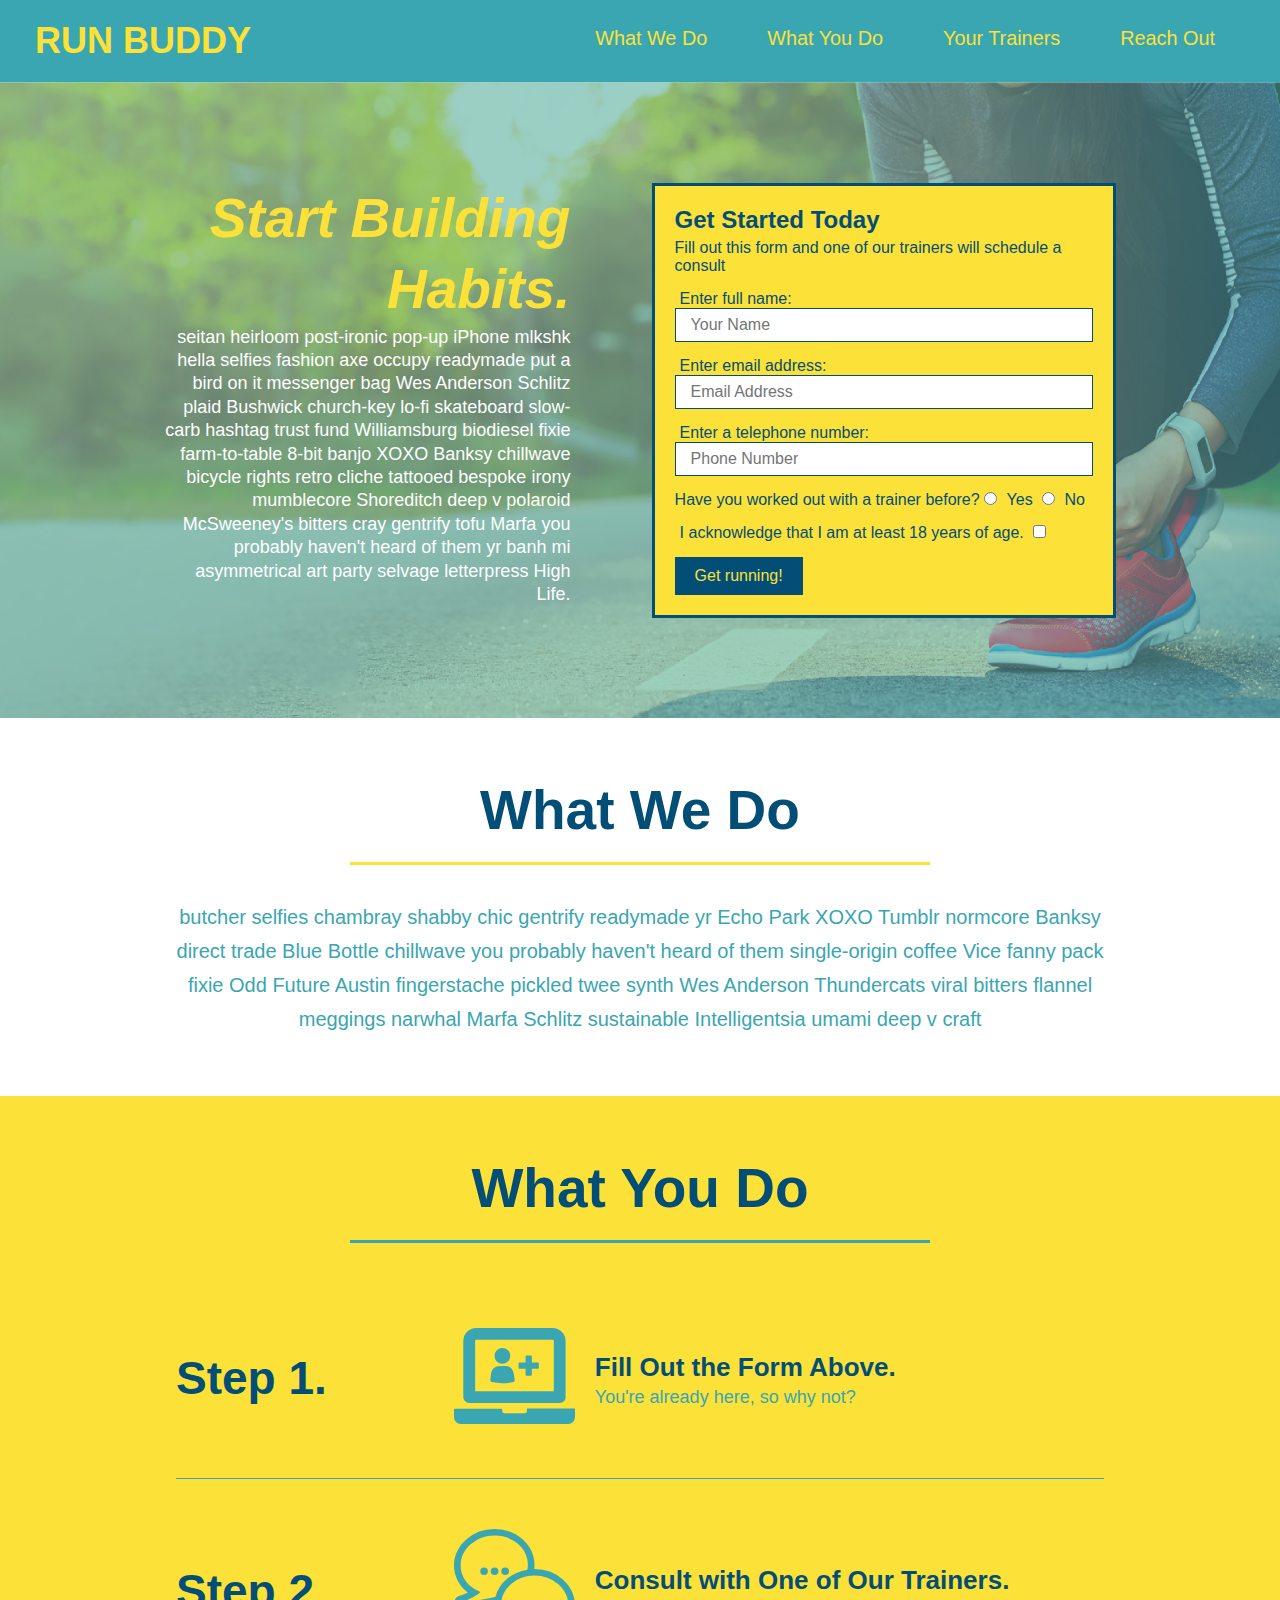
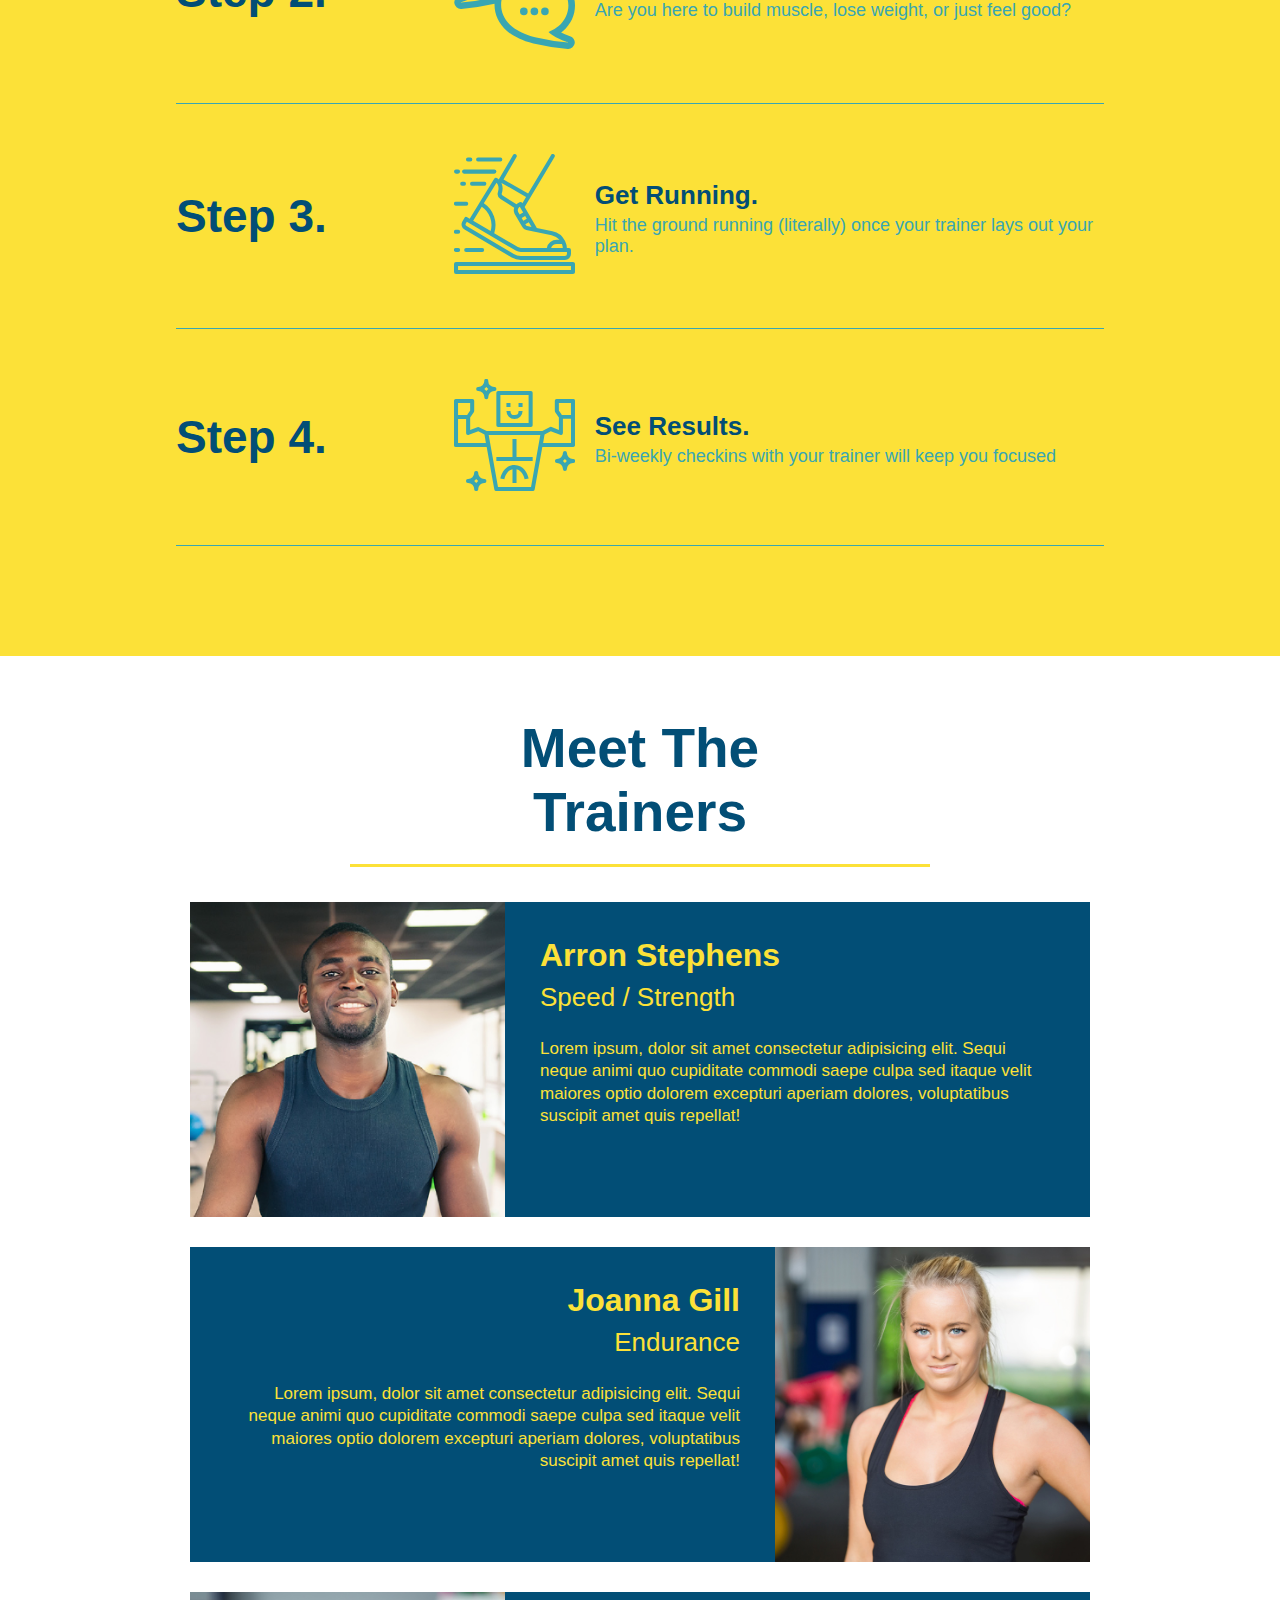
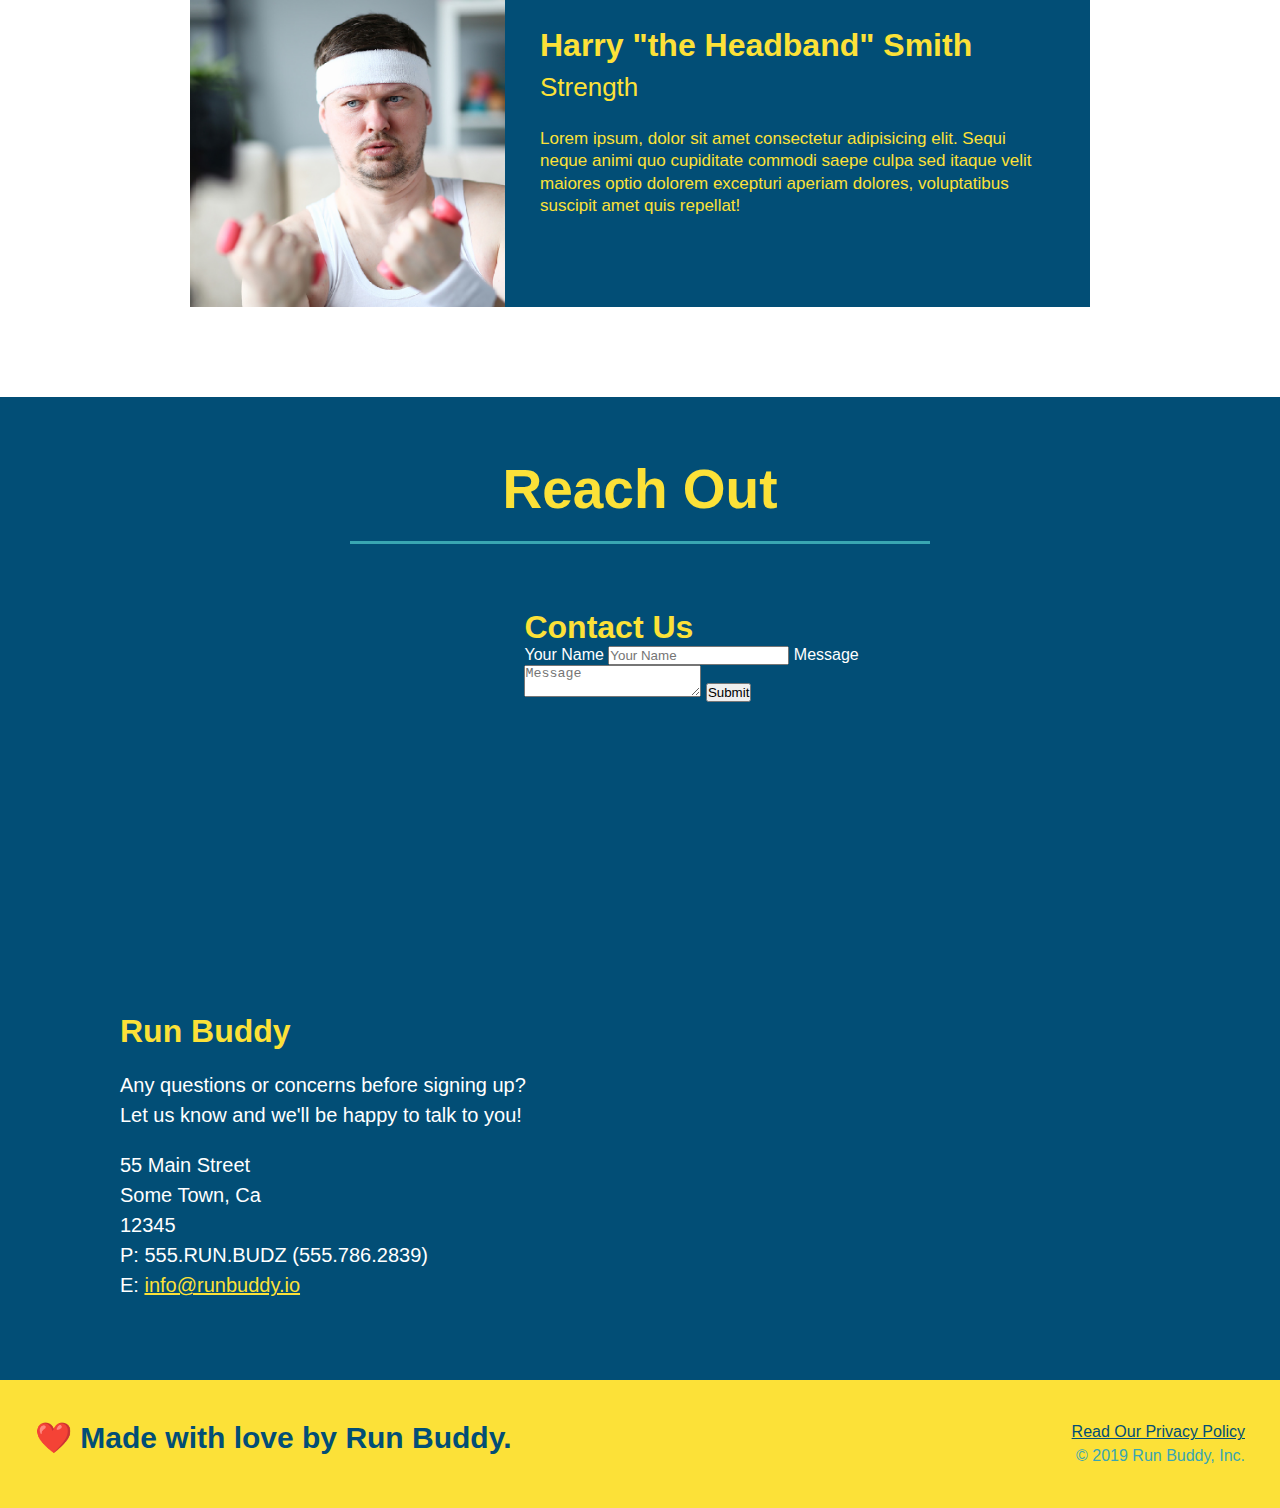
==== index.html @ 255e26aa "add flexbox to the steps" ====
<!DOCTYPE html>
<html lang="en">

<head>
  <meta charset="UTF-8" />
  <title>Run Buddy</title>
  <link rel="stylesheet" href="./assets/css/style.css" />
</head>

<body>
  <!-- navigation -->
  <header>
    <h1>
      <a href="/">
        RUN BUDDY
      </a>
    </h1>
    <nav>
      <!-- Unordered list element -->
      <ul>
        <!-- List item element-->
        <li>
          <!-- Anchor element -->
          <a href="#what-we-do">What We Do</a>
        </li>
        <li>
          <a href="#what-you-do">What You Do</a>
        </li>
        <li>
          <a href="#your-trainers">Your Trainers</a>
        </li>
        <li>
          <a href="#reach-out">Reach Out</a>
        </li>
      </ul>
    </nav>
  </header>

  <!-- hero/jumbotron -->
  <section class="hero">
    <div class="hero-cta">
      <h2>Start Building Habits.</h2>
      <p>
        seitan heirloom post-ironic pop-up iPhone mlkshk hella selfies fashion axe occupy readymade put a bird on it messenger bag Wes Anderson Schlitz plaid Bushwick church-key lo-fi skateboard slow-carb hashtag trust fund Williamsburg biodiesel fixie farm-to-table 8-bit banjo XOXO Banksy chillwave bicycle rights retro cliche tattooed bespoke irony mumblecore Shoreditch deep v polaroid McSweeney's bitters cray gentrify tofu Marfa you probably haven't heard of them yr banh mi asymmetrical art party selvage letterpress High Life.
      </p>
    </div>
    <div class="hero-form">
      <h3>Get Started Today</h3>
      <p>Fill out this form and one of our trainers will schedule a consult</p>
      <form>
        <label for="name">Enter full name:</label>
        <input type="text" placeholder="Your Name" name="name" id="name" class="form-input" />
        <label for="email">Enter email address:</label>
        <input type="text" placeholder="Email Address" name="email" id="email" class="form-input" />
        <label for="phone">Enter a telephone number:</label>
        <input type="text" placeholder="Phone Number" name="phone" id="phone" class="form-input" />
        <p>
          Have you worked out with a trainer before?
          <input type="radio" name="trainer-confirm" id="trainer-yes" />
          <label for="trainer-yes">Yes</label>
          <input type="radio" name="trainer-confirm" id="trainer-no" />
          <label for="trainer-no">No</label>
        </p>
        <p>
          <label for="checkbox">
            I acknowledge that I am at least 18 years of age.
          </label>
          <input type="checkbox" name="checkpoint1" id="checkbox" />
        </p>
        <button type="submit">
          Get running!
        </button>
      </form>
    </div>
  </section>

  <!-- "what we do" section -->
  <section id="what-we-do" class="intro">
    <div class="flex-row">
      <h2 class="section-title primary-border">What We Do</h2>
    </div>
    <div class="flex-row">
      <p>
        butcher selfies chambray shabby chic gentrify readymade yr Echo Park XOXO Tumblr normcore Banksy direct trade Blue
        Bottle chillwave you probably haven't heard of them single-origin coffee Vice fanny pack fixie Odd Future Austin
        fingerstache pickled twee synth Wes Anderson Thundercats viral bitters flannel meggings narwhal Marfa Schlitz
        sustainable Intelligentsia umami deep v craft
      </p>
    </div>
  </section>

  <!-- "what you do" section -->
  <section id="what-you-do" class="steps">
    <div class="flex-row">
      <h2 class="section-title secondary-border">What You Do</h2>
    </div>

    <div class="step">
      <h3>Step 1.</h3>
      <div class="step-info">
        <div class="step-img">
          <img src="./assets/images/step-1.svg" alt="" />
        </div>
        <div class="step-text">
          <h4>Fill Out the Form Above.</h4>
          <p>You're already here, so why not?</p>
        </div>
      </div>
    </div>

    <div class="step">
      <h3>Step 2.</h3>
      <div class="step-info">
        <div class="step-img">
          <img src="./assets/images/step-2.svg" alt="" />
        </div>
        <div class="step-text">
          <h4>Consult with One of Our Trainers.</h4>
          <p>Are you here to build muscle, lose weight, or just feel good?</p>
        </div>
      </div>
    </div>

    <div class="step">
      <h3>Step 3.</h3>
      <div class="step-info">
        <div class="step-img">
          <img src="./assets/images/step-3.svg" alt="" />
        </div>
        <div class="step-text">
          <h4>Get Running.</h4>
          <p>Hit the ground running (literally) once your trainer lays out your plan.</p>
        </div>
      </div>
    </div>

    <div class="step">
      <h3>Step 4.</h3>
      <div class="step-info">
        <div class="step-img">
          <img src="./assets/images/step-4.svg" alt="" />  
        </div>
        <div class="step-text">
          <h4>See Results.</h4>
          <p>Bi-weekly checkins with your trainer will keep you focused</p>          
        </div>
      </div>
    </div>
  </section>

  <!-- "meet the trainers" section -->
  <section id="your-trainers" class="trainers">
    <div class="flex-row">
      <h2 class="section-title primary-border">Meet The Trainers</h2>
    </div>
    <article class="trainer">
      <img src="./assets/images/trainer-1.jpg" alt="Arron Stephens in his workout clothes, ready to pump iron" />
      <div class="trainer-bio text-left">
        <h3>Arron Stephens</h3>
        <h4>Speed / Strength</h4>
        <p>
          Lorem ipsum, dolor sit amet consectetur adipisicing elit. Sequi neque animi quo cupiditate commodi saepe culpa
          sed
          itaque velit maiores optio dolorem excepturi aperiam dolores, voluptatibus suscipit amet quis repellat!
        </p>
      </div>
    </article>

    <!-- second trainer bio -->
    <article class="trainer">
      <div class="trainer-bio text-right">
        <h3>Joanna Gill</h3>
        <h4>Endurance</h4>
        <p>
          Lorem ipsum, dolor sit amet consectetur adipisicing elit. Sequi neque animi quo cupiditate commodi saepe culpa
          sed
          itaque velit maiores optio dolorem excepturi aperiam dolores, voluptatibus suscipit amet quis repellat!
        </p>
      </div>
      <img src="./assets/images/trainer-2.jpg" alt="Joanna Gill cooling off after a workout" />
    </article>

    <!-- third trainer bio -->
    <article class="trainer">
      <img src="./assets/images/trainer-3.jpg"
        alt="Harry Smith wearing a headband and lifting comically small pink weights" />
      <div class="trainer-bio text-left">
        <h3>Harry "the Headband" Smith</h3>
        <h4>Strength</h4>
        <p>
          Lorem ipsum, dolor sit amet consectetur adipisicing elit. Sequi neque animi quo cupiditate commodi saepe culpa
          sed
          itaque velit maiores optio dolorem excepturi aperiam dolores, voluptatibus suscipit amet quis repellat!
        </p>
      </div>
    </article>
  </section>

  <!-- "reach out" section -->
  <section id="reach-out" class="contact">
    <div class="flex-row">
      <h2 class="section-title secondary-border">Reach Out</h2>
    </div>
    <div class="contact-info">
      <iframe 
        src="https://www.google.com/maps/embed?pb=!1m18!1m12!1m3!1d3147.1079747227936!2d-120.42364418397035!3d37.92790791110593!2m3!1f0!2f0!3f0!3m2!1i1024!2i768!4f13.1!3m3!1m2!1s0x8090c49129b6ac57%3A0xb56c7eb95a2cd8bd!2sMain%20St%2C%20California%2095327!5e0!3m2!1sen!2sus!4v1616426329495!5m2!1sen!2sus"
        style="border:0;" 
        allowfullscreen=""
        loading="lazy">
      </iframe>
      <div class="contact-form">
        <h3>Contact Us</h3>
        <form>
           <label for="contact-name">Your Name</label>
           <input type="text" id="contact-name" placeholder="Your Name" />
      
           <label for="contact-message">Message</label>
           <textarea id="contact-message" placeholder="Message"></textarea>
      
           <button type="submit">Submit</button>
          </form>
      </div>
      <div>
        <h3>Run Buddy</h3>
        <p>
          Any questions or concerns before signing up?
          <br />
          Let us know and we'll be happy to talk to you!
        </p>
        <address>
          55 Main Street <br />
          Some Town, Ca <br />
          12345<br />
          P: 555.RUN.BUDZ (555.786.2839)<br />
          E: <a href="mailto:info@runbuddy.io">info@runbuddy.io</a>
        </address>
      </div>
    </div>
  </section>

  <!-- footer -->
  <footer>
    <h2>❤️ Made with love by Run Buddy.</h2>
    <div>
      <a href="./privacy-policy.html">Read Our Privacy Policy</a><br />
      &copy; 2019 Run Buddy, Inc.
    </div>
  </footer>
</body>

</html>
---- assets/css/style.css ----
* {
  margin: 0;
  padding: 0;
  box-sizing: border-box;
}

body {
  /* more on this crazy alphanumerical value in a minute! */
  color: #39a6b2;
  font-family: Helvetica, Arial, sans-serif;
}

/* apply styles to <header> */
header {
  display: flex;
  justify-content: space-between;
  flex-wrap: wrap;
  padding: 20px 35px;
  background-color: #39a6b2;
}

header h1 {
  font-weight: bold;
  font-size: 36px;
  color: #fce138;
  margin: 0;
}
header a {
  text-decoration: none;
  color: #fce138;
}

header nav {
  margin: 7px 0;
}

header nav ul {
  display: flex;
  flex-wrap: wrap;
  justify-content: space-between;
  align-items: center;
  list-style: none;
}

header nav ul li a {
  margin: 0 30px;
  font-weight: lighter;
  font-size: 1.55vw;
}

footer {
  display: flex;
  justify-content: space-between;
  flex-wrap: wrap;
  background: #fce138;
  width: 100%;
  padding: 40px 35px;
}

footer h2 {
  color: #024e76;
  font-size: 30px;
  margin: 0;
}

footer div {
  line-height: 1.5;
  text-align: right;
}

footer a {
  color: #024e76;
}

section {
  padding: 60px;
}

/* Hero Style Start */
.hero {
  display: flex;
  justify-content: center;
  flex-wrap: wrap;
  background-image: url('../images/hero-bg.jpg');
  background-size: cover;
  background-position: center;
}
/* Hero Style End */

.hero-cta {
  width: 35%;
  text-align: right;
  margin: 3.5%;
  color: #fff;
  font-size: 18px;
  line-height: 1.3;
}

.hero-cta h2 {
  font-style: italic;
  font-size: 55px;
  color: #fce138;
}
.hero-form {
  width: 40%;
  margin: 3.5%;
  border: 3px solid #024e76;
  background-color: #fce138;
  padding: 20px;
  color: #024e76;
}

.hero-form h3 {
  font-size: 24px;
  margin: 0;
}
.hero-form p {
  margin: 5px 0 15px 0;
}

.form-input {
  border: 1px solid #024e76;
  display: block;
  padding: 7px 15px;
  font-size: 16px;
  color: #024e76;
  width: 100%;
  margin-bottom: 15px;
}

.hero-form label {
  margin: 0 5px;
}

.hero-form button {
  color: #fce138;
  background-color: #024e76;
  border: none;
  padding: 10px 20px;
  font-size: 16px;
}

.intro p {
  text-align: center;
  line-height: 1.7;
  color: #39a6b2;
  width: 80%;
  font-size: 20px;
  margin: 0 auto;
}

.steps {
  background: #fce138;
}

.steps h3 {
  color: #024e76;
  font-size: 46px;
}

.step-text p {
  color: #39a6b2;
  font-size: 18px;
}

.step-text h4 {
  font-size: 26px;
  line-height: 1.5;
  color: #024e76;
}

.step-img {
  flex: 1 12%;
  margin-right: 20px;
}

.step-img img {
  max-width: 100%;
}

.step-text {
  flex: 12;
}

.step {
  margin: 50px auto;
  padding-bottom: 50px;
  width: 80%;
  border-bottom: 1px solid #39a6b2;
  display: flex;
  flex-wrap: wrap;
  align-items: center;
  justify-content: space-between;
}

.step h3 {
  flex: 1 30%;
}
.step-info {
  flex: 2 70%;
  display: flex;
  flex-wrap: wrap;
  align-items: center;
}

.section-title {
  font-size: 55px;
  color: #024e76;
  margin: 0 auto 35px auto;
  padding: 0 100px 20px 100px;
  display: inline-block;
  border-bottom: 3px solid;
  text-align: center;
  width: 50%;
}

.primary-border {
  border-color: #fce138;
}

.secondary-border {
  border-color: #39a6b2;
}

.trainers {
  
}

.trainer {
  width: 900px;
  margin: 0 auto 30px auto;
  background: #024e76;
  color: #fce138;
  overflow: auto;
}

.trainer img {
  width: 35%;
  float: left;
}

.trainer-bio {
  padding: 35px;
  float: left;
  width: 65%;
}

.trainer-bio h3 {
  font-size: 32px;
  margin-bottom: 8px;
}

.trainer-bio h4 {
  font-weight: lighter;
  font-size: 26px;
  margin-bottom: 25px;
}

.trainer-bio p {
  font-size: 17px;
  line-height: 1.3;
}

.text-left {
  text-align: left;
}

.text-right {
  text-align: right;
}

/* REACH OUT STYLES START */
.contact {
  background: #024e76;
}

.contact h2 {
  color: #fce138;
}

.contact-info iframe {
  width: 400px;
  height: 400px;
}

.contact-info div {
  width: 410px;
  display: inline-block;
  vertical-align: top;
  text-align: left;
  margin: 30px 0 0 60px;
  color: white;
}

.contact-info h3 {
  color: #fce138;
  font-size: 32px;
}

.contact-info p,
.contact-info address {
  margin: 20px 0;
  line-height: 1.5;
  font-size: 20px;
  font-style: normal;
}

.contact-info a {
  color: #fce138;
}

/* REACH OUT STYLES END */

.flex-row {
  display: flex;
}
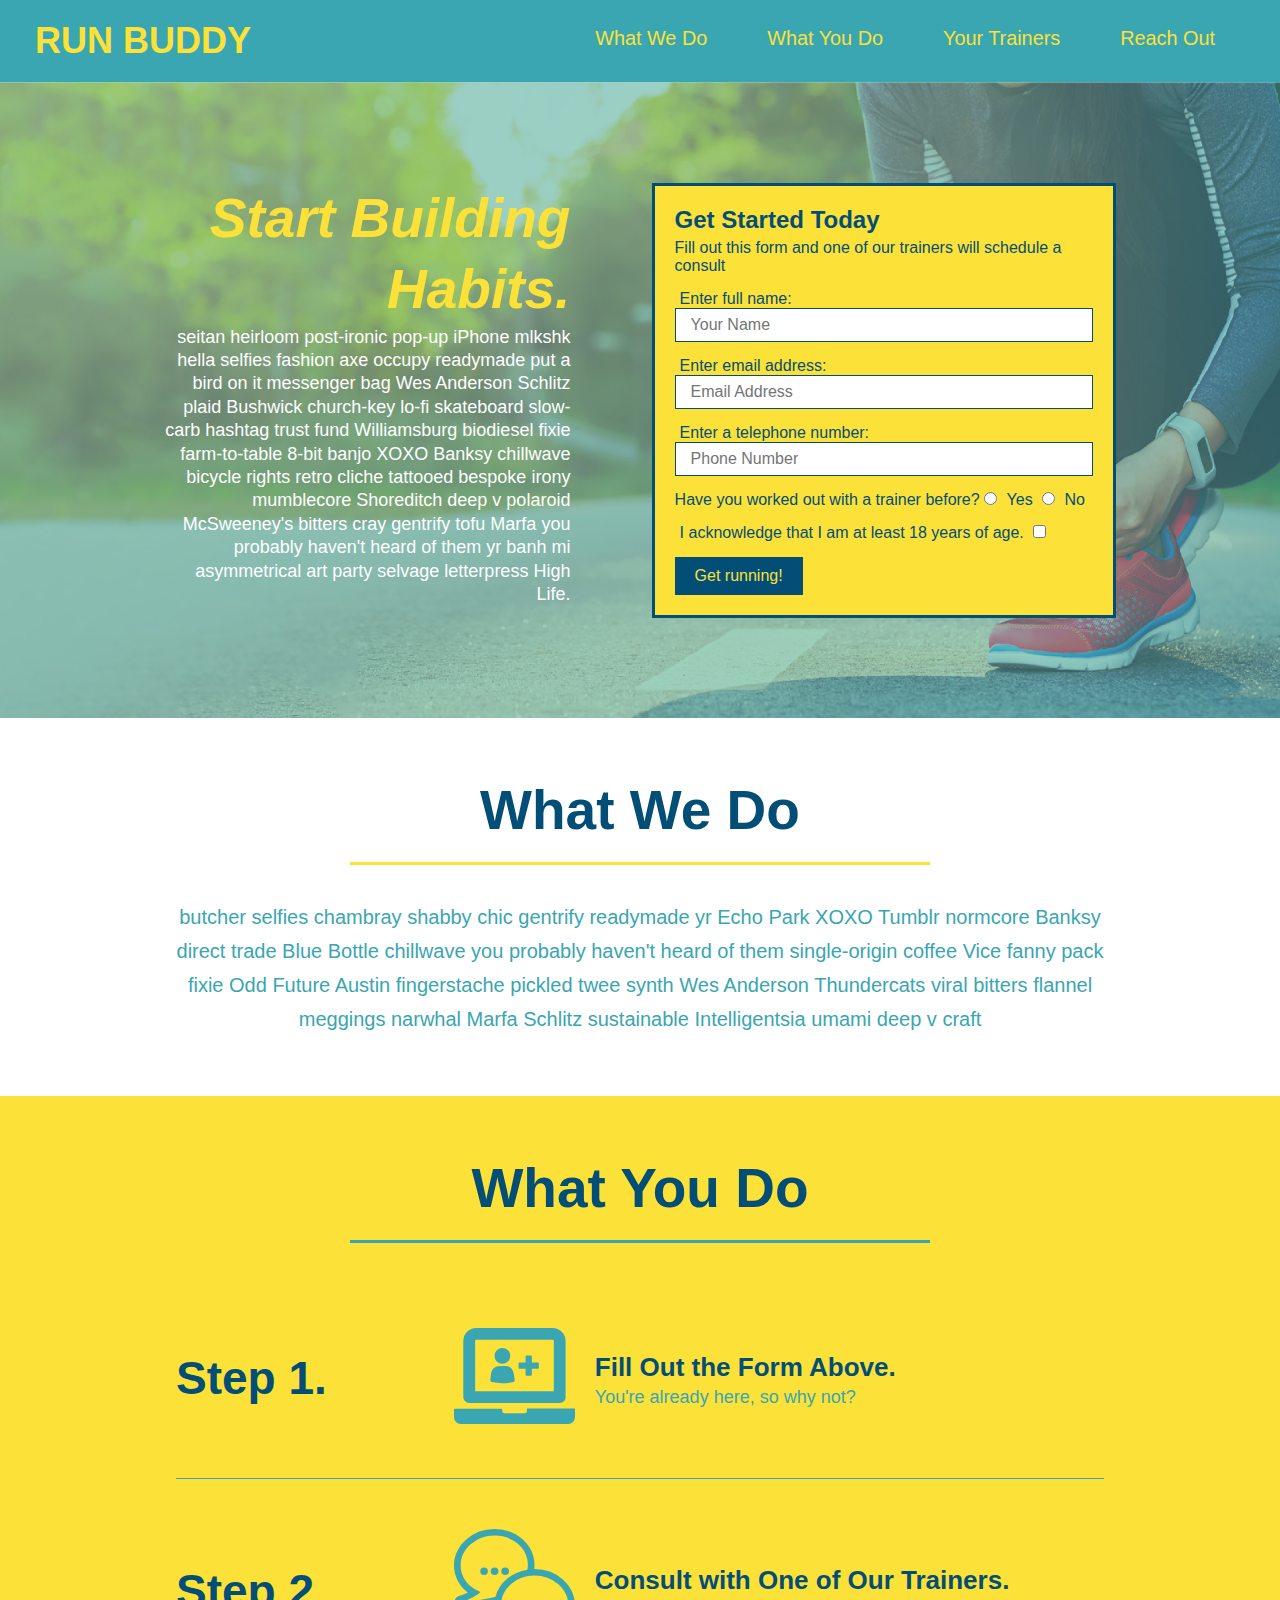
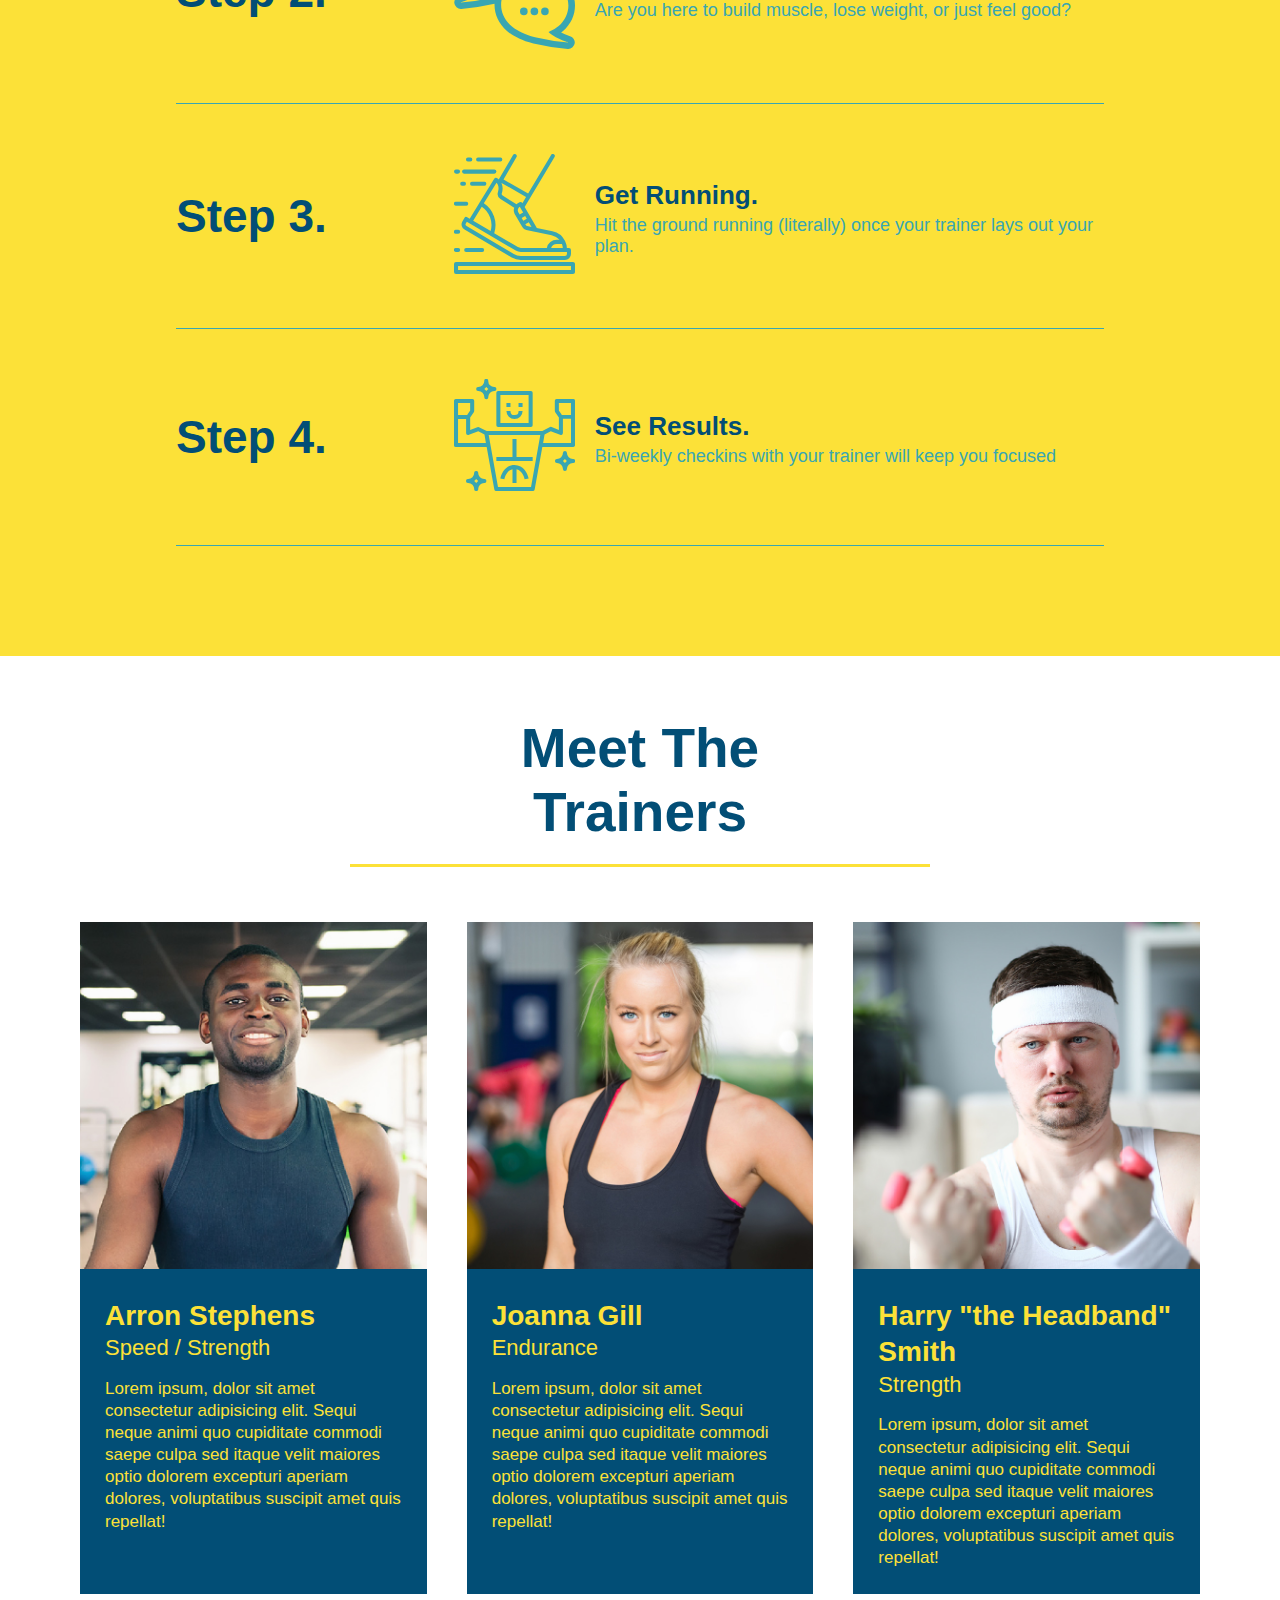
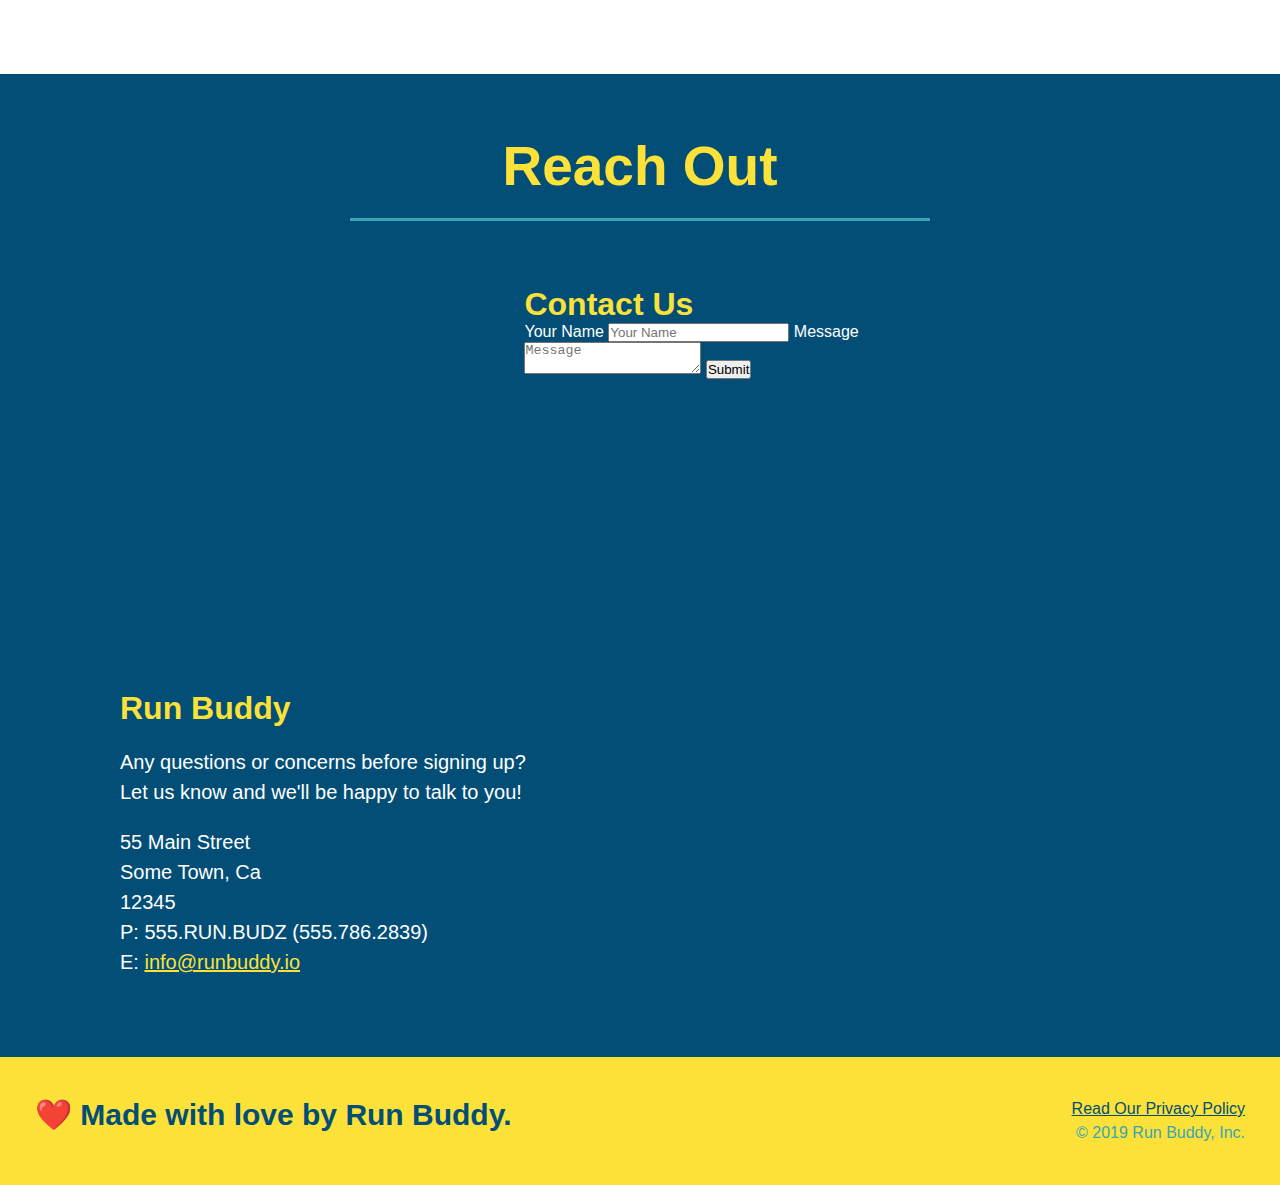
==== commit 2130ad6e: "add flexbox to the trainers" ====
--- a/index.html
+++ b/index.html
@@ -149,51 +149,53 @@
   </section>
 
   <!-- "meet the trainers" section -->
-  <section id="your-trainers" class="trainers">
+  <section id="your-trainers">
     <div class="flex-row">
       <h2 class="section-title primary-border">Meet The Trainers</h2>
     </div>
-    <article class="trainer">
-      <img src="./assets/images/trainer-1.jpg" alt="Arron Stephens in his workout clothes, ready to pump iron" />
-      <div class="trainer-bio text-left">
-        <h3>Arron Stephens</h3>
-        <h4>Speed / Strength</h4>
-        <p>
-          Lorem ipsum, dolor sit amet consectetur adipisicing elit. Sequi neque animi quo cupiditate commodi saepe culpa
-          sed
-          itaque velit maiores optio dolorem excepturi aperiam dolores, voluptatibus suscipit amet quis repellat!
-        </p>
-      </div>
-    </article>
-
-    <!-- second trainer bio -->
-    <article class="trainer">
-      <div class="trainer-bio text-right">
-        <h3>Joanna Gill</h3>
-        <h4>Endurance</h4>
-        <p>
-          Lorem ipsum, dolor sit amet consectetur adipisicing elit. Sequi neque animi quo cupiditate commodi saepe culpa
-          sed
-          itaque velit maiores optio dolorem excepturi aperiam dolores, voluptatibus suscipit amet quis repellat!
-        </p>
-      </div>
-      <img src="./assets/images/trainer-2.jpg" alt="Joanna Gill cooling off after a workout" />
-    </article>
-
-    <!-- third trainer bio -->
-    <article class="trainer">
-      <img src="./assets/images/trainer-3.jpg"
-        alt="Harry Smith wearing a headband and lifting comically small pink weights" />
-      <div class="trainer-bio text-left">
-        <h3>Harry "the Headband" Smith</h3>
-        <h4>Strength</h4>
-        <p>
-          Lorem ipsum, dolor sit amet consectetur adipisicing elit. Sequi neque animi quo cupiditate commodi saepe culpa
-          sed
-          itaque velit maiores optio dolorem excepturi aperiam dolores, voluptatibus suscipit amet quis repellat!
-        </p>
-      </div>
-    </article>
+    <div class="trainers">
+      <article class="trainer">
+        <img src="./assets/images/trainer-1.jpg" alt="Arron Stephens in his workout clothes, ready to pump iron" />
+        <div class="trainer-bio">
+          <h3 class="trainer-name">Arron Stephens</h3>
+          <h4 class="trainer-role">Speed / Strength</h4>
+          <p>
+            Lorem ipsum, dolor sit amet consectetur adipisicing elit. Sequi neque animi quo cupiditate commodi saepe culpa
+            sed
+            itaque velit maiores optio dolorem excepturi aperiam dolores, voluptatibus suscipit amet quis repellat!
+          </p>
+        </div>
+      </article>
+  
+      <!-- second trainer bio -->
+      <article class="trainer">
+        <img src="./assets/images/trainer-2.jpg" alt="Joanna Gill cooling off after a workout" />
+        <div class="trainer-bio">
+          <h3 class="trainer-name">Joanna Gill</h3>
+          <h4 class="trainer-role">Endurance</h4>
+          <p>
+            Lorem ipsum, dolor sit amet consectetur adipisicing elit. Sequi neque animi quo cupiditate commodi saepe culpa
+            sed
+            itaque velit maiores optio dolorem excepturi aperiam dolores, voluptatibus suscipit amet quis repellat!
+          </p>
+        </div>
+      </article>
+  
+      <!-- third trainer bio -->
+      <article class="trainer">
+        <img src="./assets/images/trainer-3.jpg"
+          alt="Harry Smith wearing a headband and lifting comically small pink weights" />
+        <div class="trainer-bio">
+          <h3 class="trainer-name">Harry "the Headband" Smith</h3>
+          <h4 class="trainer-role">Strength</h4>
+          <p>
+            Lorem ipsum, dolor sit amet consectetur adipisicing elit. Sequi neque animi quo cupiditate commodi saepe culpa
+            sed
+            itaque velit maiores optio dolorem excepturi aperiam dolores, voluptatibus suscipit amet quis repellat!
+          </p>
+        </div>
+      </article>
+    </div>
   </section>
 
   <!-- "reach out" section -->
--- a/assets/css/style.css
+++ b/assets/css/style.css
@@ -223,50 +223,42 @@
 }
 
 .trainers {
-  
+  width: 100%;
+  margin: 0 auto;
+  display: flex;
+  flex-grow: wrap;
+  justify-content: space-around;
 }
 
 .trainer {
-  width: 900px;
-  margin: 0 auto 30px auto;
+  margin: 20px;
   background: #024e76;
   color: #fce138;
-  overflow: auto;
+  flex: 1;
 }
 
 .trainer img {
-  width: 35%;
-  float: left;
+  width: 100%;
 }
 
 .trainer-bio {
-  padding: 35px;
-  float: left;
-  width: 65%;
+  padding: 25px;
+  width: 100%;
+  line-height: 1.3;
 }
 
 .trainer-bio h3 {
-  font-size: 32px;
-  margin-bottom: 8px;
+  font-size: 28px;
 }
 
 .trainer-bio h4 {
   font-weight: lighter;
-  font-size: 26px;
-  margin-bottom: 25px;
+  font-size: 22px;
+  margin-bottom: 15px;
 }
 
 .trainer-bio p {
   font-size: 17px;
-  line-height: 1.3;
-}
-
-.text-left {
-  text-align: left;
-}
-
-.text-right {
-  text-align: right;
 }
 
 /* REACH OUT STYLES START */
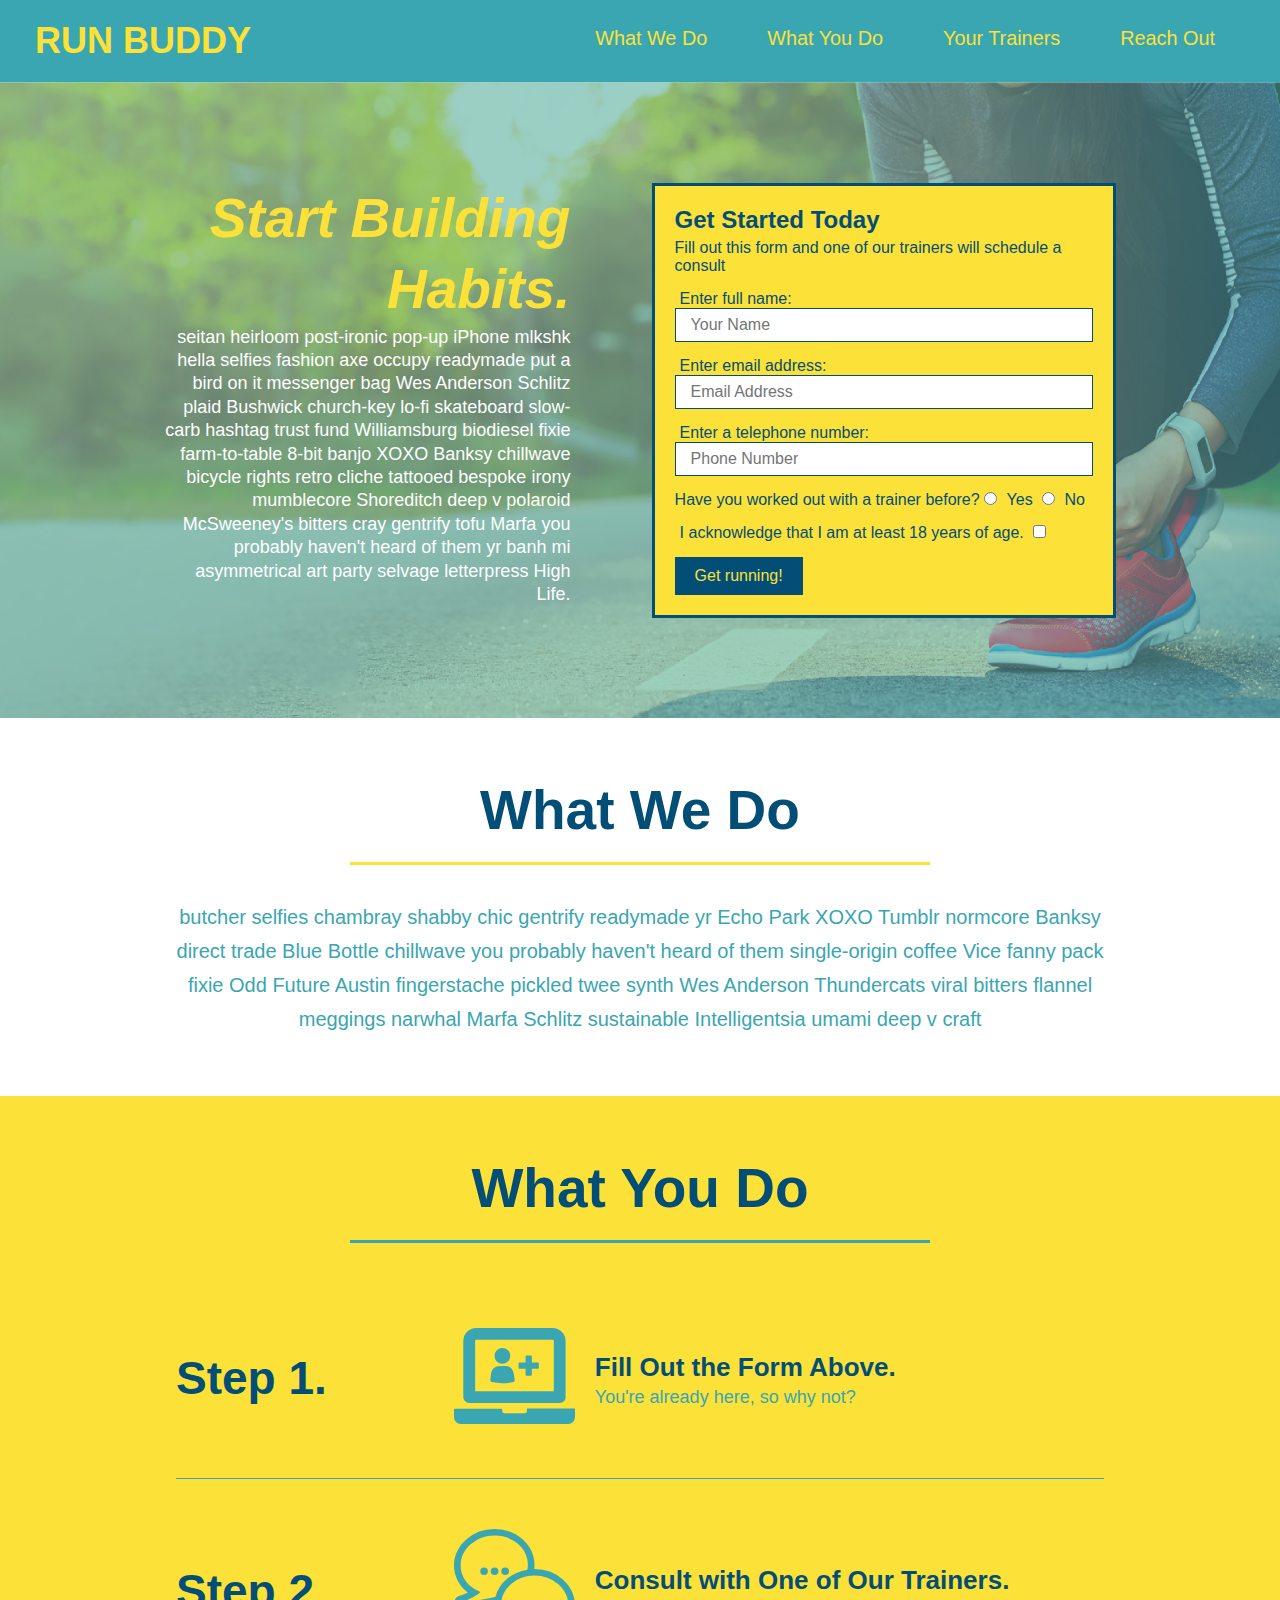
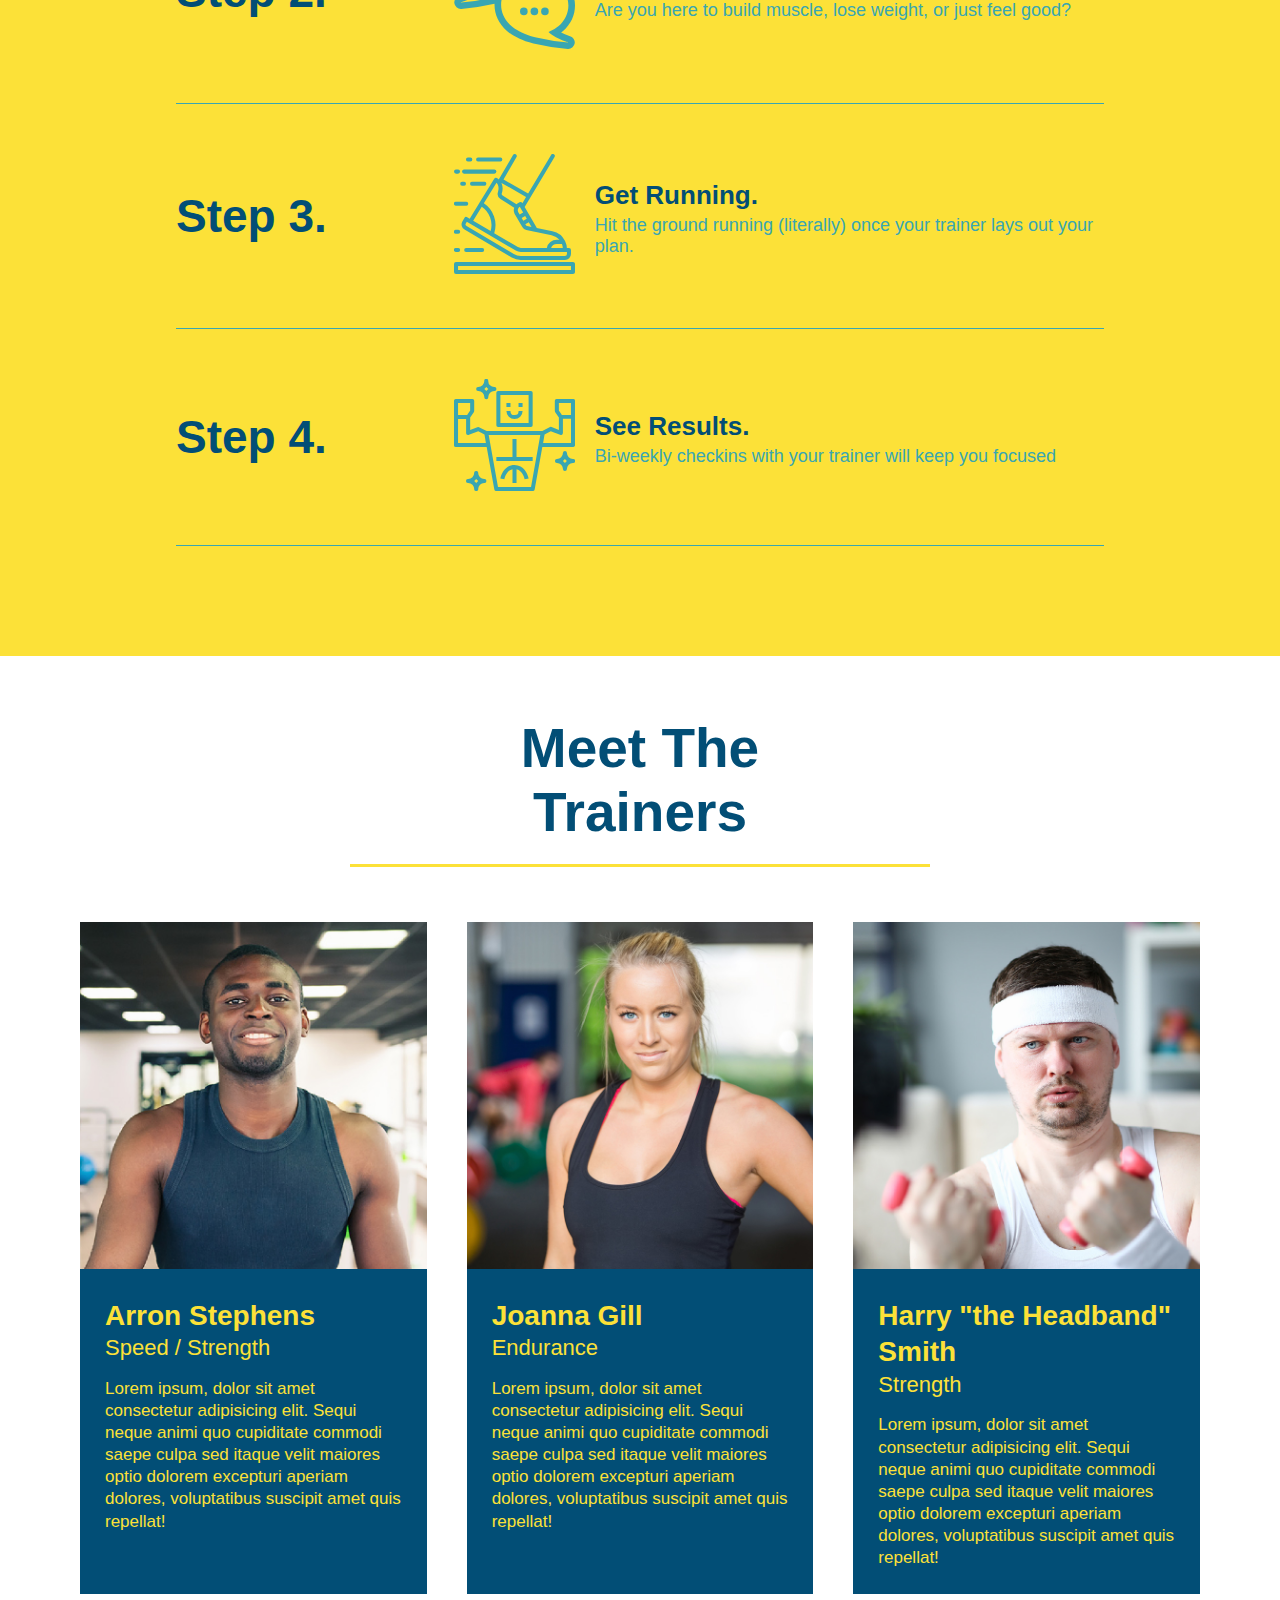
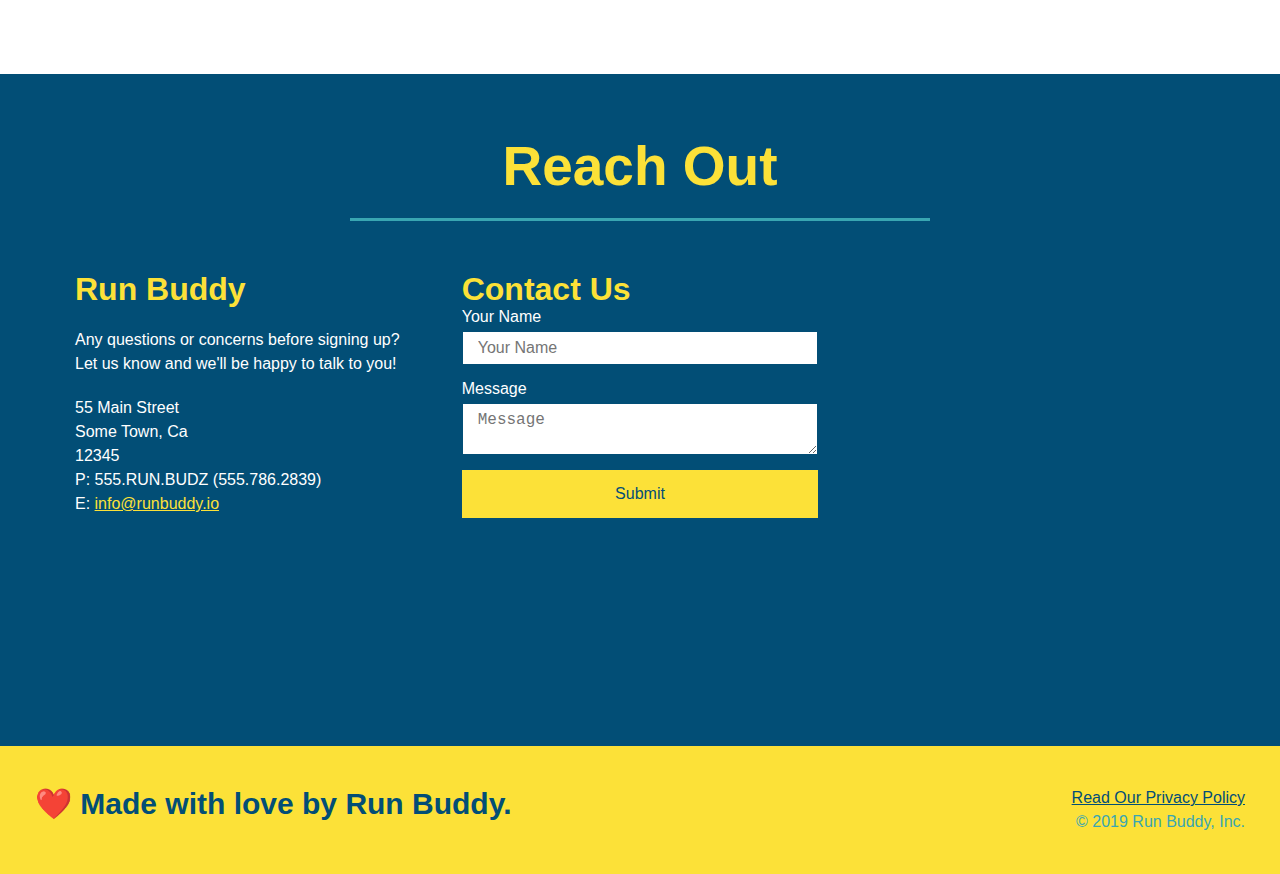
==== commit ef9fb3e0: "added flexbox to the reach out section" ====
--- a/index.html
+++ b/index.html
@@ -204,24 +204,7 @@
       <h2 class="section-title secondary-border">Reach Out</h2>
     </div>
     <div class="contact-info">
-      <iframe 
-        src="https://www.google.com/maps/embed?pb=!1m18!1m12!1m3!1d3147.1079747227936!2d-120.42364418397035!3d37.92790791110593!2m3!1f0!2f0!3f0!3m2!1i1024!2i768!4f13.1!3m3!1m2!1s0x8090c49129b6ac57%3A0xb56c7eb95a2cd8bd!2sMain%20St%2C%20California%2095327!5e0!3m2!1sen!2sus!4v1616426329495!5m2!1sen!2sus"
-        style="border:0;" 
-        allowfullscreen=""
-        loading="lazy">
-      </iframe>
-      <div class="contact-form">
-        <h3>Contact Us</h3>
-        <form>
-           <label for="contact-name">Your Name</label>
-           <input type="text" id="contact-name" placeholder="Your Name" />
-      
-           <label for="contact-message">Message</label>
-           <textarea id="contact-message" placeholder="Message"></textarea>
-      
-           <button type="submit">Submit</button>
-          </form>
-      </div>
+      
       <div>
         <h3>Run Buddy</h3>
         <p>
@@ -237,6 +220,27 @@
           E: <a href="mailto:info@runbuddy.io">info@runbuddy.io</a>
         </address>
       </div>
+      
+      <div class="contact-form">
+        <h3>Contact Us</h3>
+        <form>
+           <label for="contact-name">Your Name</label>
+           <input type="text" id="contact-name" placeholder="Your Name" />
+      
+           <label for="contact-message">Message</label>
+           <textarea id="contact-message" placeholder="Message"></textarea>
+      
+           <button type="submit">Submit</button>
+          </form>
+      </div>
+      
+      <iframe 
+        src="https://www.google.com/maps/embed?pb=!1m18!1m12!1m3!1d3147.1079747227936!2d-120.42364418397035!3d37.92790791110593!2m3!1f0!2f0!3f0!3m2!1i1024!2i768!4f13.1!3m3!1m2!1s0x8090c49129b6ac57%3A0xb56c7eb95a2cd8bd!2sMain%20St%2C%20California%2095327!5e0!3m2!1sen!2sus!4v1616426329495!5m2!1sen!2sus"
+        style="border:0;" 
+        allowfullscreen=""
+        loading="lazy">
+      </iframe>
+      
     </div>
   </section>
 
--- a/assets/css/style.css
+++ b/assets/css/style.css
@@ -271,16 +271,10 @@
 }
 
 .contact-info iframe {
-  width: 400px;
   height: 400px;
 }
 
 .contact-info div {
-  width: 410px;
-  display: inline-block;
-  vertical-align: top;
-  text-align: left;
-  margin: 30px 0 0 60px;
   color: white;
 }
 
@@ -293,14 +287,45 @@
 .contact-info address {
   margin: 20px 0;
   line-height: 1.5;
-  font-size: 20px;
+  font-size: 16px;
   font-style: normal;
 }
 
+.contact-form input, .contact-form textarea {
+  border: 1px solid #024e76;
+  display: block;
+  padding: 7px 15px;
+  font-size: 16px;
+  color: #024e76;
+  width: 100%;
+  margin-bottom: 15px;
+  margin-top: 5px;
+}
+
+.contact-form button {
+  width: 100%;
+  border: none;
+  background: #fce138;
+  color: #024e76;
+  text-align: center;
+  padding: 15px 0;
+  font-size: 16px;
+}
+
 .contact-info a {
   color: #fce138;
 }
 
+.contact-info {
+  display: flex;
+  justify-content: space-between;
+  flex-wrap: wrap;
+}
+
+.contact-info > * {
+  flex: 1;
+  margin: 15px;
+}
 /* REACH OUT STYLES END */
 
 .flex-row {
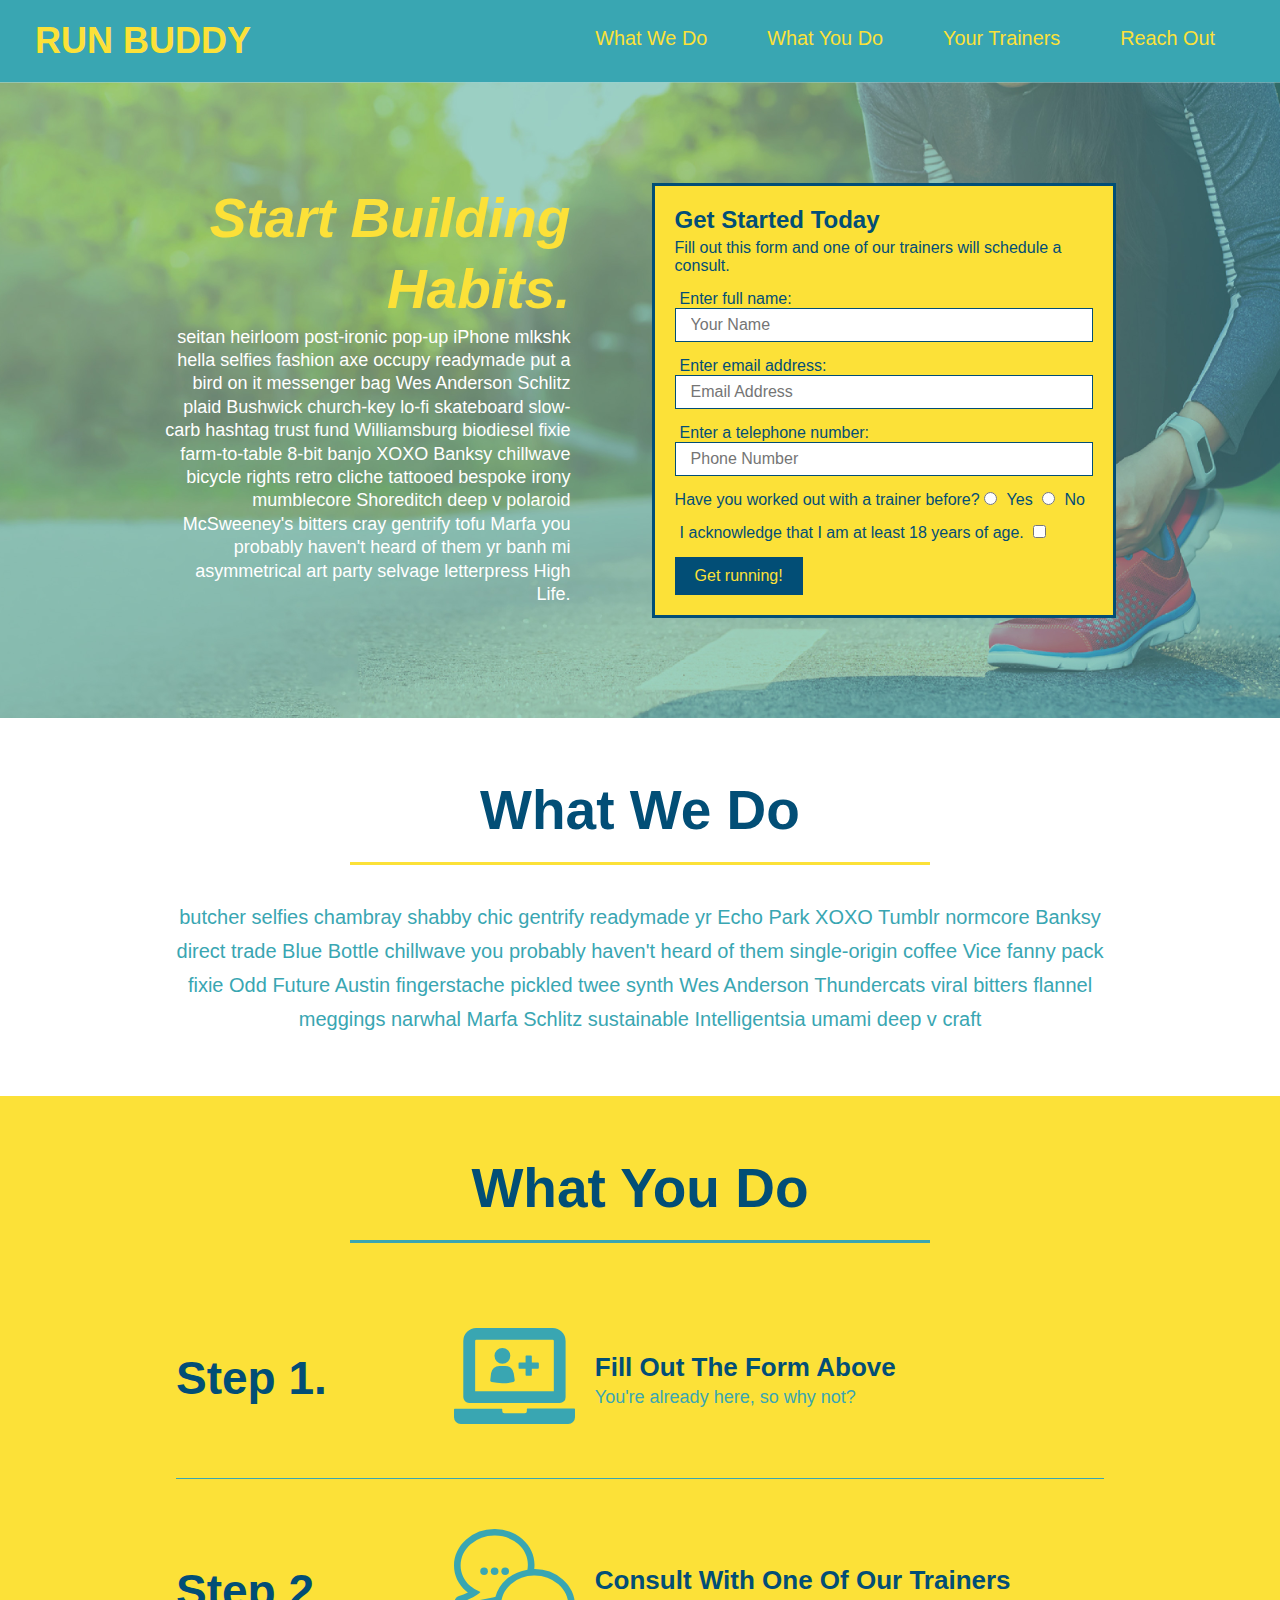
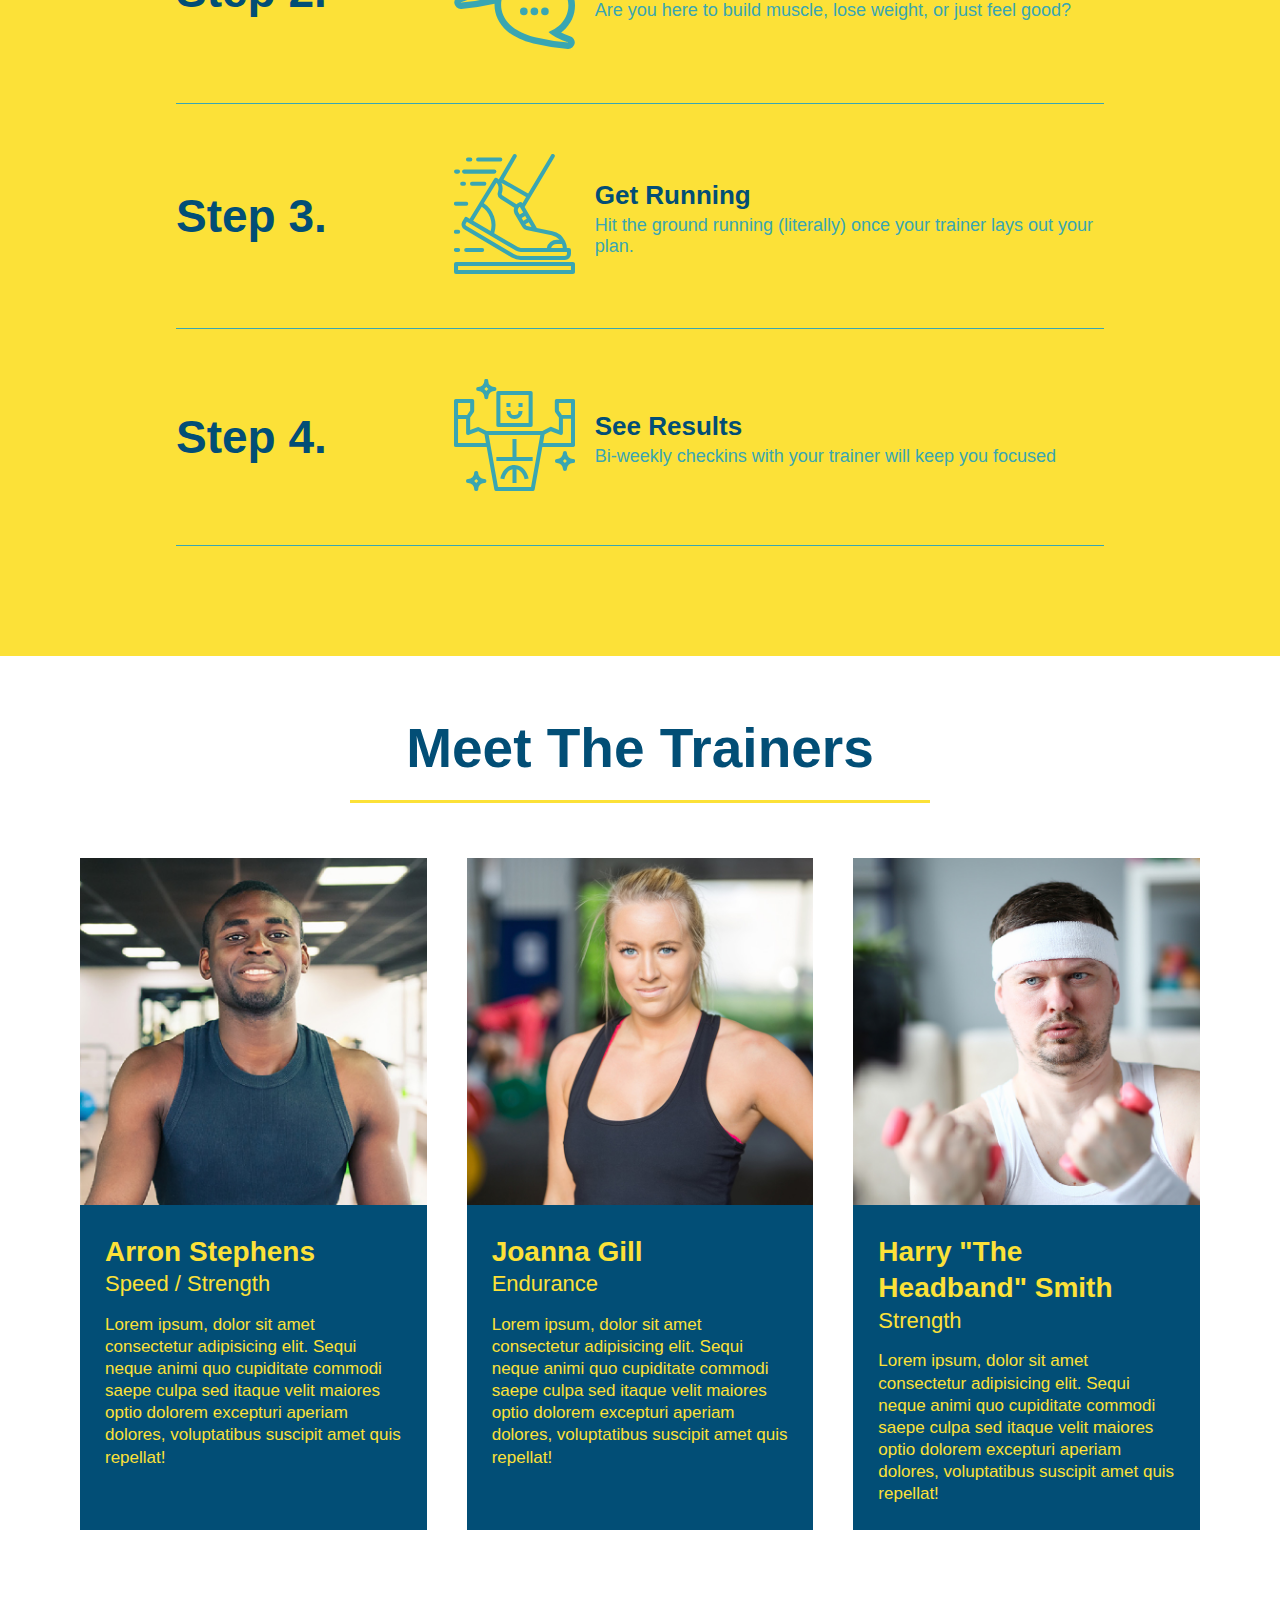
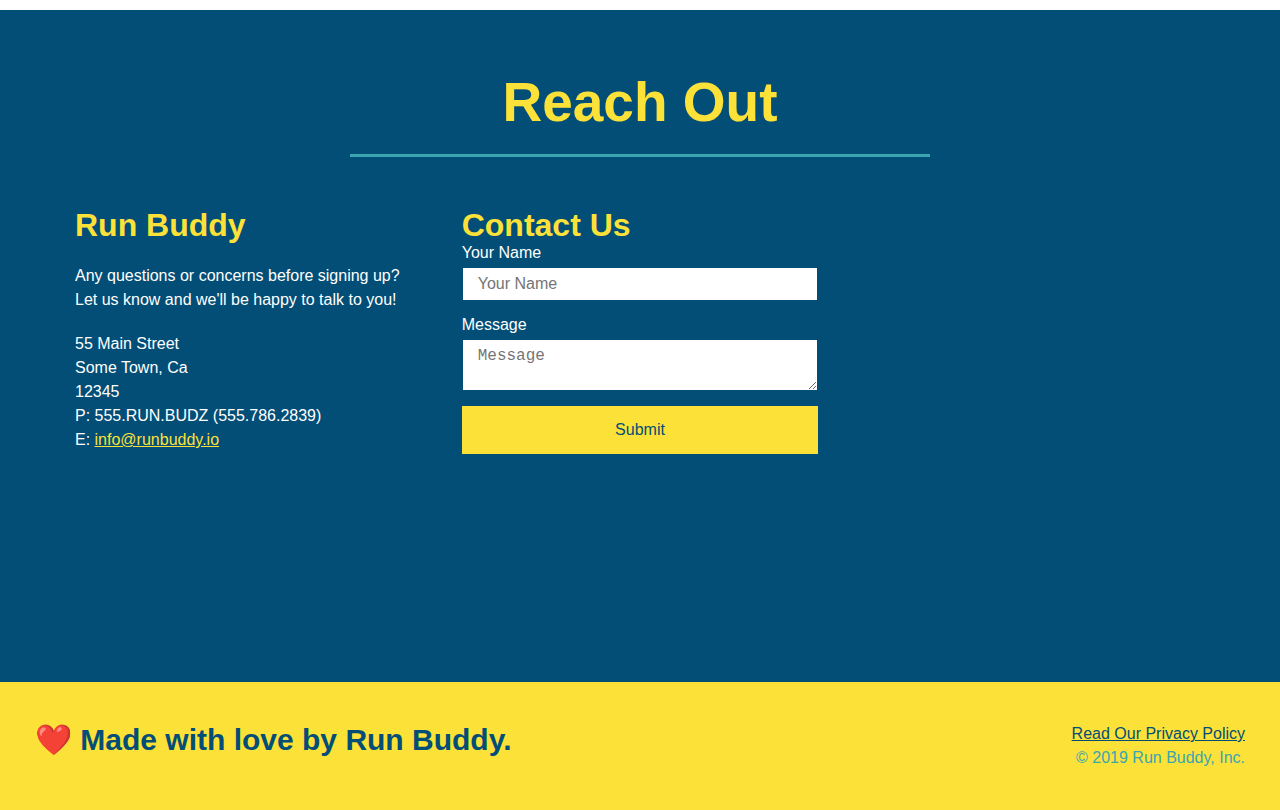
==== commit 8f422d2a: "fresh start with 2.3.1" ====
--- a/index.html
+++ b/index.html
@@ -1,257 +1,248 @@
 <!DOCTYPE html>
 <html lang="en">
-
-<head>
-  <meta charset="UTF-8" />
-  <title>Run Buddy</title>
-  <link rel="stylesheet" href="./assets/css/style.css" />
-</head>
-
-<body>
-  <!-- navigation -->
-  <header>
-    <h1>
-      <a href="/">
-        RUN BUDDY
-      </a>
-    </h1>
-    <nav>
-      <!-- Unordered list element -->
-      <ul>
-        <!-- List item element-->
-        <li>
-          <!-- Anchor element -->
-          <a href="#what-we-do">What We Do</a>
-        </li>
-        <li>
-          <a href="#what-you-do">What You Do</a>
-        </li>
-        <li>
-          <a href="#your-trainers">Your Trainers</a>
-        </li>
-        <li>
-          <a href="#reach-out">Reach Out</a>
-        </li>
-      </ul>
-    </nav>
-  </header>
-
-  <!-- hero/jumbotron -->
-  <section class="hero">
-    <div class="hero-cta">
-      <h2>Start Building Habits.</h2>
-      <p>
-        seitan heirloom post-ironic pop-up iPhone mlkshk hella selfies fashion axe occupy readymade put a bird on it messenger bag Wes Anderson Schlitz plaid Bushwick church-key lo-fi skateboard slow-carb hashtag trust fund Williamsburg biodiesel fixie farm-to-table 8-bit banjo XOXO Banksy chillwave bicycle rights retro cliche tattooed bespoke irony mumblecore Shoreditch deep v polaroid McSweeney's bitters cray gentrify tofu Marfa you probably haven't heard of them yr banh mi asymmetrical art party selvage letterpress High Life.
-      </p>
-    </div>
-    <div class="hero-form">
-      <h3>Get Started Today</h3>
-      <p>Fill out this form and one of our trainers will schedule a consult</p>
-      <form>
-        <label for="name">Enter full name:</label>
-        <input type="text" placeholder="Your Name" name="name" id="name" class="form-input" />
-        <label for="email">Enter email address:</label>
-        <input type="text" placeholder="Email Address" name="email" id="email" class="form-input" />
-        <label for="phone">Enter a telephone number:</label>
-        <input type="text" placeholder="Phone Number" name="phone" id="phone" class="form-input" />
+  <head>
+    <meta charset="UTF-8" />
+    <link rel="stylesheet" href="./assets/css/style.css">
+    <title>Run Buddy</title>
+  </head>
+  <body>
+    <!-- navigation tags - block level element -->
+    <header>
+      <h1>
+        <a href="/">RUN BUDDY</a>
+      </h1>
+      <nav>
+        <ul>
+          <li>
+            <a href="#what-we-do">What We Do</a>
+          </li>
+          <li>
+            <a href="#what-you-do">What You Do</a>
+          </li>
+          <li>
+            <a href="#your-trainers">Your Trainers</a>
+          </li>
+          <li>
+            <a href="#reach-out">Reach Out</a>
+          </li>
+          
+        </ul>
+      </nav>
+    </header>
+    <!-- end navigation -->
+
+    <!-- hero/jumbotron -->
+    <section class="hero">
+      <div class="hero-cta">
+        <h2>Start Building Habits.</h2>
         <p>
-          Have you worked out with a trainer before?
-          <input type="radio" name="trainer-confirm" id="trainer-yes" />
-          <label for="trainer-yes">Yes</label>
-          <input type="radio" name="trainer-confirm" id="trainer-no" />
-          <label for="trainer-no">No</label>
+          seitan heirloom post-ironic pop-up iPhone mlkshk hella selfies fashion axe occupy readymade put a bird on it
+          messenger bag Wes Anderson Schlitz plaid Bushwick church-key lo-fi skateboard slow-carb hashtag trust fund
+          Williamsburg biodiesel fixie farm-to-table 8-bit banjo XOXO Banksy chillwave bicycle rights retro cliche
+          tattooed bespoke irony mumblecore Shoreditch deep v polaroid McSweeney's bitters cray gentrify tofu Marfa you
+          probably haven't heard of them yr banh mi asymmetrical art party selvage letterpress High Life.
         </p>
+      </div>
+
+      <div class="hero-form">
+        <h3>Get Started Today</h3>
+        <p>Fill out this form and one of our trainers will schedule a consult.</p>
+        <form>
+          <label for="name">Enter full name:</label>
+          <input type="text" placeholder="Your Name" id="name" name="name" class="form-input" />
+          <label for="email">Enter email address:</label>
+          <input type="email" placeholder="Email Address" id="email" name="email" class="form-input" />
+          <label for="phone">Enter a telephone number:</label>
+          <input type="tel" placeholder="Phone Number" name="phone" id="phone" class="form-input" />
+          <p>
+            Have you worked out with a trainer before? 
+            <input type="radio" name="trainer-confirm" id="trainer-yes" />
+            <label for="trainer-yes">Yes</label>
+            <input type="radio" name="trainer-confirm" id="trainer-no"/>
+            <label for="trainer-no">No</label>
+          </p>
+          <p>
+            <label for="checkbox">
+              I acknowledge that I am at least 18 years of age.
+            </label>
+            <input type="checkbox" name="checkpoint1" id="checkbox" />
+          </p>
+          <button type="submit">
+            Get running!
+          </button>
+        </form>
+      </div>
+    </section>
+    <!-- end header -->
+
+    <!-- "what we do" start - <section> -->
+    <section id="what-we-do" class="intro">
+      <div class="flex-row">
+        <h2 class="section-title primary-border">
+          What We Do
+        </h2>
+      </div>
+      <div class="flex-row">
         <p>
-          <label for="checkbox">
-            I acknowledge that I am at least 18 years of age.
-          </label>
-          <input type="checkbox" name="checkpoint1" id="checkbox" />
+          butcher selfies chambray shabby chic gentrify readymade yr Echo Park XOXO Tumblr normcore Banksy direct trade  Blue Bottle chillwave you probably haven't heard of them single-origin coffee Vice fanny pack fixie Odd Future Austin fingerstache pickled twee synth Wes Anderson Thundercats viral bitters flannel meggings narwhal Marfa Schlitz sustainable Intelligentsia umami deep v craft
         </p>
-        <button type="submit">
-          Get running!
-        </button>
-      </form>
-    </div>
-  </section>
-
-  <!-- "what we do" section -->
-  <section id="what-we-do" class="intro">
-    <div class="flex-row">
-      <h2 class="section-title primary-border">What We Do</h2>
-    </div>
-    <div class="flex-row">
-      <p>
-        butcher selfies chambray shabby chic gentrify readymade yr Echo Park XOXO Tumblr normcore Banksy direct trade Blue
-        Bottle chillwave you probably haven't heard of them single-origin coffee Vice fanny pack fixie Odd Future Austin
-        fingerstache pickled twee synth Wes Anderson Thundercats viral bitters flannel meggings narwhal Marfa Schlitz
-        sustainable Intelligentsia umami deep v craft
-      </p>
-    </div>
-  </section>
-
-  <!-- "what you do" section -->
-  <section id="what-you-do" class="steps">
-    <div class="flex-row">
-      <h2 class="section-title secondary-border">What You Do</h2>
-    </div>
-
-    <div class="step">
-      <h3>Step 1.</h3>
-      <div class="step-info">
-        <div class="step-img">
-          <img src="./assets/images/step-1.svg" alt="" />
-        </div>
-        <div class="step-text">
-          <h4>Fill Out the Form Above.</h4>
-          <p>You're already here, so why not?</p>
-        </div>
-      </div>
-    </div>
-
-    <div class="step">
-      <h3>Step 2.</h3>
-      <div class="step-info">
-        <div class="step-img">
-          <img src="./assets/images/step-2.svg" alt="" />
-        </div>
-        <div class="step-text">
-          <h4>Consult with One of Our Trainers.</h4>
-          <p>Are you here to build muscle, lose weight, or just feel good?</p>
-        </div>
-      </div>
-    </div>
-
-    <div class="step">
-      <h3>Step 3.</h3>
-      <div class="step-info">
-        <div class="step-img">
-          <img src="./assets/images/step-3.svg" alt="" />
-        </div>
-        <div class="step-text">
-          <h4>Get Running.</h4>
-          <p>Hit the ground running (literally) once your trainer lays out your plan.</p>
-        </div>
-      </div>
-    </div>
-
-    <div class="step">
-      <h3>Step 4.</h3>
-      <div class="step-info">
-        <div class="step-img">
-          <img src="./assets/images/step-4.svg" alt="" />  
-        </div>
-        <div class="step-text">
-          <h4>See Results.</h4>
-          <p>Bi-weekly checkins with your trainer will keep you focused</p>          
-        </div>
-      </div>
-    </div>
-  </section>
-
-  <!-- "meet the trainers" section -->
-  <section id="your-trainers">
-    <div class="flex-row">
-      <h2 class="section-title primary-border">Meet The Trainers</h2>
-    </div>
-    <div class="trainers">
-      <article class="trainer">
-        <img src="./assets/images/trainer-1.jpg" alt="Arron Stephens in his workout clothes, ready to pump iron" />
-        <div class="trainer-bio">
-          <h3 class="trainer-name">Arron Stephens</h3>
-          <h4 class="trainer-role">Speed / Strength</h4>
+      </div>
+    </section>
+    <!-- end "what we do" -->
+
+    <!-- "what you do" start -->
+    <section id="what-you-do" class="steps">
+      <div class="flex-row">
+        <h2 class="section-title secondary-border">
+          What You Do
+        </h2> 
+      </div>
+      <div class="step">
+        <h3>Step 1.</h3>
+        <div class="step-info">
+          <div class="step-img">
+            <img src="./assets/images/step-1.svg" alt="" />
+          </div>
+          <div class="step-text">
+            <h4>Fill Out The Form Above</h4>
+            <p>You're already here, so why not?</p>
+          </div>
+        </div>
+      </div>
+      <div class="step">
+        <h3>Step 2.</h3>
+        <div class="step-info">
+          <div class="step-img">
+            <img src="./assets/images/step-2.svg" alt="" />
+          </div>
+          <div class="step-text">
+            <h4>Consult With One Of Our Trainers</h4>
+            <p>Are you here to build muscle, lose weight, or just feel good?</p>
+          </div>
+        </div>
+      </div>
+      <div class="step">
+        <h3>Step 3.</h3>
+        <div class="step-info">
+          <div class="step-img">
+            <img src="./assets/images/step-3.svg" alt="" />
+          </div>
+          <div class="step-text">
+            <h4>Get Running</h4>
+            <p>Hit the ground running (literally) once your trainer lays out your plan.</p>
+          </div>
+        </div>
+      </div>
+      <div class="step">
+        <h3>Step 4.</h3>
+        <div class="step-info">
+          <div class="step-img">
+            <img src="./assets/images/step-4.svg" alt="" />
+          </div>
+          <div class="step-text">
+            <h4>See Results</h4>
+            <p>Bi-weekly checkins with your trainer will keep you focused</p>
+          </div>
+        </div>
+      </div>
+    </section>
+    <!-- "what you do" end -->
+
+    <!-- "meet the trainers" start -->
+    <section id="your-trainers">
+      <div class="flex-row">
+        <h2 class="section-title primary-border">
+          Meet The Trainers
+        </h2>
+      </div>
+
+      <div class="trainers">
+        <article class="trainer">
+          <img src="./assets/images/trainer-1.jpg" alt="Arron Stephens in his workout clothes, ready to pump iron" />
+          <div class="trainer-bio">
+            <h3 class="trainer-name">Arron Stephens</h3>
+            <h4 class="trainer-role">Speed / Strength</h4>
+            <p>Lorem ipsum, dolor sit amet consectetur adipisicing elit. Sequi neque animi quo cupiditate commodi saepe culpa sed itaque velit maiores optio dolorem excepturi aperiam dolores, voluptatibus suscipit amet quis repellat!</p>
+          </div>
+        </article>
+
+        <article class="trainer">
+          <img src="./assets/images/trainer-2.jpg" alt="Joanna Gill cooling off after a work out" />
+          <div class="trainer-bio">
+            <h3 class="trainer-name">Joanna Gill</h3>
+            <h4 class="trainer-role">Endurance</h4>
+            <p>Lorem ipsum, dolor sit amet consectetur adipisicing elit. Sequi neque animi quo cupiditate commodi saepe culpa sed itaque velit maiores optio dolorem excepturi aperiam dolores, voluptatibus suscipit amet quis repellat!</p>
+            </div>
+          </article>
+
+        <article class="trainer">
+          <img src="./assets/images/trainer-3.jpg" alt="Harry Smith wearing a headband and lifting comically small pink weights" />
+          <div class="trainer-bio">
+            <h3 class="trainer-name">Harry "The Headband" Smith</h3>
+            <h4 class="trainer-role">Strength</h4>
+            <p>Lorem ipsum, dolor sit amet consectetur adipisicing elit. Sequi neque animi quo cupiditate commodi saepe culpa sed itaque velit maiores optio dolorem excepturi aperiam dolores, voluptatibus suscipit amet quis repellat!</p>
+          </div>
+        </article>
+      </div>
+    </section>
+    <!-- "meet the trainers" end -->
+
+    <!-- "reach out" start -->
+    <section id="reach-out" class="contact">
+      <div class="flex-row">
+        <h2 class="section-title secondary-border">
+          Reach Out
+        </h2>
+      </div>
+
+      <div class="contact-info">
+        <div>
+          <h3>Run Buddy</h3>
           <p>
-            Lorem ipsum, dolor sit amet consectetur adipisicing elit. Sequi neque animi quo cupiditate commodi saepe culpa
-            sed
-            itaque velit maiores optio dolorem excepturi aperiam dolores, voluptatibus suscipit amet quis repellat!
+            Any questions or concerns before signing up? 
+            <br/>
+            Let us know and we'll be happy to talk to you!
           </p>
-        </div>
-      </article>
-  
-      <!-- second trainer bio -->
-      <article class="trainer">
-        <img src="./assets/images/trainer-2.jpg" alt="Joanna Gill cooling off after a workout" />
-        <div class="trainer-bio">
-          <h3 class="trainer-name">Joanna Gill</h3>
-          <h4 class="trainer-role">Endurance</h4>
-          <p>
-            Lorem ipsum, dolor sit amet consectetur adipisicing elit. Sequi neque animi quo cupiditate commodi saepe culpa
-            sed
-            itaque velit maiores optio dolorem excepturi aperiam dolores, voluptatibus suscipit amet quis repellat!
-          </p>
-        </div>
-      </article>
-  
-      <!-- third trainer bio -->
-      <article class="trainer">
-        <img src="./assets/images/trainer-3.jpg"
-          alt="Harry Smith wearing a headband and lifting comically small pink weights" />
-        <div class="trainer-bio">
-          <h3 class="trainer-name">Harry "the Headband" Smith</h3>
-          <h4 class="trainer-role">Strength</h4>
-          <p>
-            Lorem ipsum, dolor sit amet consectetur adipisicing elit. Sequi neque animi quo cupiditate commodi saepe culpa
-            sed
-            itaque velit maiores optio dolorem excepturi aperiam dolores, voluptatibus suscipit amet quis repellat!
-          </p>
-        </div>
-      </article>
-    </div>
-  </section>
-
-  <!-- "reach out" section -->
-  <section id="reach-out" class="contact">
-    <div class="flex-row">
-      <h2 class="section-title secondary-border">Reach Out</h2>
-    </div>
-    <div class="contact-info">
-      
+
+          <address>
+            55 Main Street <br/>
+            Some Town, Ca <br/>
+            12345<br/>
+            P: 555.RUN.BUDZ (555.786.2839)<br/>
+            E: <a href="mailto:info@runbuddy.io">info@runbuddy.io</a>
+          </address>
+          
+        </div>
+
+        <div class="contact-form">
+          <h3>Contact Us</h3>
+          <form>
+            <label for="contact-name">Your Name</label>
+            <input type="text" id="contact-name" placeholder="Your Name" />
+        
+            <label for="contact-message">Message</label>
+            <textarea id="contact-message" placeholder="Message"></textarea>
+        
+            <button type="submit">Submit</button>
+          </form>
+        </div>
+        
+        <iframe
+          src="https://www.google.com/maps/embed?pb=!1m14!1m12!1m3!1d12182.30520634488!2d-74.0652613!3d40.2407219!2m3!1f0!2f0!3f0!3m2!1i1024!2i768!4f13.1!5e0!3m2!1sen!2sus!4v1561060983193!5m2!1sen!2sus"
+          frameborder="0" style="border:0" allowfullscreen>
+        </iframe>
+      </div>
+    </section>
+    <!-- "reach out" end -->
+
+    <!-- footer -->
+    <footer>
+      <h2>❤️ Made with love by Run Buddy.</h2>
       <div>
-        <h3>Run Buddy</h3>
-        <p>
-          Any questions or concerns before signing up?
-          <br />
-          Let us know and we'll be happy to talk to you!
-        </p>
-        <address>
-          55 Main Street <br />
-          Some Town, Ca <br />
-          12345<br />
-          P: 555.RUN.BUDZ (555.786.2839)<br />
-          E: <a href="mailto:info@runbuddy.io">info@runbuddy.io</a>
-        </address>
-      </div>
-      
-      <div class="contact-form">
-        <h3>Contact Us</h3>
-        <form>
-           <label for="contact-name">Your Name</label>
-           <input type="text" id="contact-name" placeholder="Your Name" />
-      
-           <label for="contact-message">Message</label>
-           <textarea id="contact-message" placeholder="Message"></textarea>
-      
-           <button type="submit">Submit</button>
-          </form>
-      </div>
-      
-      <iframe 
-        src="https://www.google.com/maps/embed?pb=!1m18!1m12!1m3!1d3147.1079747227936!2d-120.42364418397035!3d37.92790791110593!2m3!1f0!2f0!3f0!3m2!1i1024!2i768!4f13.1!3m3!1m2!1s0x8090c49129b6ac57%3A0xb56c7eb95a2cd8bd!2sMain%20St%2C%20California%2095327!5e0!3m2!1sen!2sus!4v1616426329495!5m2!1sen!2sus"
-        style="border:0;" 
-        allowfullscreen=""
-        loading="lazy">
-      </iframe>
-      
-    </div>
-  </section>
-
-  <!-- footer -->
-  <footer>
-    <h2>❤️ Made with love by Run Buddy.</h2>
-    <div>
-      <a href="./privacy-policy.html">Read Our Privacy Policy</a><br />
-      &copy; 2019 Run Buddy, Inc.
-    </div>
-  </footer>
-</body>
-
-</html>+        <a href="./privacy-policy.html">Read Our Privacy Policy</a><br/>
+        &copy; 2019 Run Buddy, Inc.
+      </div>
+    </footer>
+    <!-- footer end -->
+  </body>
+</html>
--- a/assets/css/style.css
+++ b/assets/css/style.css
@@ -1,30 +1,32 @@
 * {
+  box-sizing: border-box;
   margin: 0;
   padding: 0;
-  box-sizing: border-box;
 }
 
 body {
-  /* more on this crazy alphanumerical value in a minute! */
   color: #39a6b2;
   font-family: Helvetica, Arial, sans-serif;
 }
 
-/* apply styles to <header> */
+
+/* HEADER / NAV BAR STYLES START */
+
 header {
-  display: flex;
-  justify-content: space-between;
-  flex-wrap: wrap;
   padding: 20px 35px;
   background-color: #39a6b2;
+  display: flex;
+  justify-content: space-between;
+  flex-wrap: wrap;
 }
 
 header h1 {
   font-weight: bold;
+  margin: 0;
   font-size: 36px;
   color: #fce138;
-  margin: 0;
-}
+}
+
 header a {
   text-decoration: none;
   color: #fce138;
@@ -48,13 +50,18 @@
   font-size: 1.55vw;
 }
 
+/* HEADER / NAVBAR STYLES END */
+
+
+
+/* FOOTER STYLES START */
 footer {
-  display: flex;
-  justify-content: space-between;
-  flex-wrap: wrap;
   background: #fce138;
-  width: 100%;
   padding: 40px 35px;
+  display: flex;
+  justify-content: space-between;
+  flex-wrap: wrap;
+  width: 100%;
 }
 
 footer h2 {
@@ -71,21 +78,22 @@
 footer a {
   color: #024e76;
 }
-
+/* END FOOTER STYLES */
+
+/* STYLE ALL SECTION TAGS */
 section {
   padding: 60px;
 }
 
-/* Hero Style Start */
+/* HERO STYLES START */
 .hero {
-  display: flex;
-  justify-content: center;
-  flex-wrap: wrap;
   background-image: url('../images/hero-bg.jpg');
   background-size: cover;
   background-position: center;
-}
-/* Hero Style End */
+  display: flex;
+  justify-content: center;
+  flex-wrap: wrap;
+}
 
 .hero-cta {
   width: 35%;
@@ -101,13 +109,14 @@
   font-size: 55px;
   color: #fce138;
 }
+
 .hero-form {
-  width: 40%;
-  margin: 3.5%;
   border: 3px solid #024e76;
   background-color: #fce138;
   padding: 20px;
   color: #024e76;
+  width: 40%;
+  margin: 3.5%;
 }
 
 .hero-form h3 {
@@ -125,7 +134,7 @@
   font-size: 16px;
   color: #024e76;
   width: 100%;
-  margin-bottom: 15px;
+  margin-bottom: 15px; 
 }
 
 .hero-form label {
@@ -138,48 +147,46 @@
   border: none;
   padding: 10px 20px;
   font-size: 16px;
-}
+} 
+/* HERO STYLES END */
+
+
+/* SECTION TITLE STYLES START */
+.section-title {
+  font-size: 55px;
+  border-bottom: 3px solid;
+  color: #024e76;
+  padding-bottom: 20px;
+  text-align: center;
+  margin: 0 auto 35px auto;
+  width: 50%;
+}
+
+.primary-border {
+  border-color: #fce138;
+}
+
+.secondary-border {
+  border-color: #39a6b2;
+}
+/* SECTION TITLE STYLES END */
+
+/* WHAT WE DO STYLES */
 
 .intro p {
-  text-align: center;
   line-height: 1.7;
   color: #39a6b2;
   width: 80%;
+  margin: 0 auto;
   font-size: 20px;
-  margin: 0 auto;
-}
-
-.steps {
+  text-align: center;
+}
+/* WHAT YOU DO STYLES END */
+
+
+/* WHAT YOU DO STYLES START */
+.steps { 
   background: #fce138;
-}
-
-.steps h3 {
-  color: #024e76;
-  font-size: 46px;
-}
-
-.step-text p {
-  color: #39a6b2;
-  font-size: 18px;
-}
-
-.step-text h4 {
-  font-size: 26px;
-  line-height: 1.5;
-  color: #024e76;
-}
-
-.step-img {
-  flex: 1 12%;
-  margin-right: 20px;
-}
-
-.step-img img {
-  max-width: 100%;
-}
-
-.step-text {
-  flex: 12;
 }
 
 .step {
@@ -194,8 +201,11 @@
 }
 
 .step h3 {
+  color: #024e76;
+  font-size: 46px;
   flex: 1 30%;
 }
+
 .step-info {
   flex: 2 70%;
   display: flex;
@@ -203,38 +213,46 @@
   align-items: center;
 }
 
-.section-title {
-  font-size: 55px;
-  color: #024e76;
-  margin: 0 auto 35px auto;
-  padding: 0 100px 20px 100px;
-  display: inline-block;
-  border-bottom: 3px solid;
-  text-align: center;
-  width: 50%;
-}
-
-.primary-border {
-  border-color: #fce138;
-}
-
-.secondary-border {
-  border-color: #39a6b2;
-}
-
+.step-img {
+  flex: 1 12%;
+  margin-right: 20px;
+}
+
+.step-img img {
+  max-width: 100%;
+}
+
+.step-text {
+  flex: 12;
+}
+
+.step-text p {
+  color: #39a6b2;
+  font-size: 18px;
+}
+
+.step-text h4 {
+  font-size: 26px;
+  line-height: 1.5;
+  color: #024e76;
+}
+
+/* WHAT YOU DO STYLES END */
+
+/* MEET THE TRAINERS START */
 .trainers {
   width: 100%;
   margin: 0 auto;
   display: flex;
-  flex-grow: wrap;
+  flex-wrap: wrap;
   justify-content: space-around;
 }
 
 .trainer {
   margin: 20px;
+  flex: 1;
   background: #024e76;
   color: #fce138;
-  flex: 1;
 }
 
 .trainer img {
@@ -243,7 +261,6 @@
 
 .trainer-bio {
   padding: 25px;
-  width: 100%;
   line-height: 1.3;
 }
 
@@ -260,6 +277,7 @@
 .trainer-bio p {
   font-size: 17px;
 }
+/* TRAINER STYLES END */
 
 /* REACH OUT STYLES START */
 .contact {
@@ -270,6 +288,17 @@
   color: #fce138;
 }
 
+.contact-info {
+  display: flex;
+  justify-content: space-between;
+  flex-wrap: wrap;
+}
+
+.contact-info > * {
+  flex: 1;
+  margin: 15px;
+}
+
 .contact-info iframe {
   height: 400px;
 }
@@ -283,8 +312,7 @@
   font-size: 32px;
 }
 
-.contact-info p,
-.contact-info address {
+.contact-info p, .contact-info address {
   margin: 20px 0;
   line-height: 1.5;
   font-size: 16px;
@@ -316,18 +344,18 @@
   color: #fce138;
 }
 
-.contact-info {
-  display: flex;
-  justify-content: space-between;
-  flex-wrap: wrap;
-}
-
-.contact-info > * {
-  flex: 1;
-  margin: 15px;
-}
+
 /* REACH OUT STYLES END */
 
+/* UTILITIES */
+.text-left {
+  text-align: left;
+}
+
+.text-right {
+  text-align: right;
+}
+
 .flex-row {
   display: flex;
-}
+}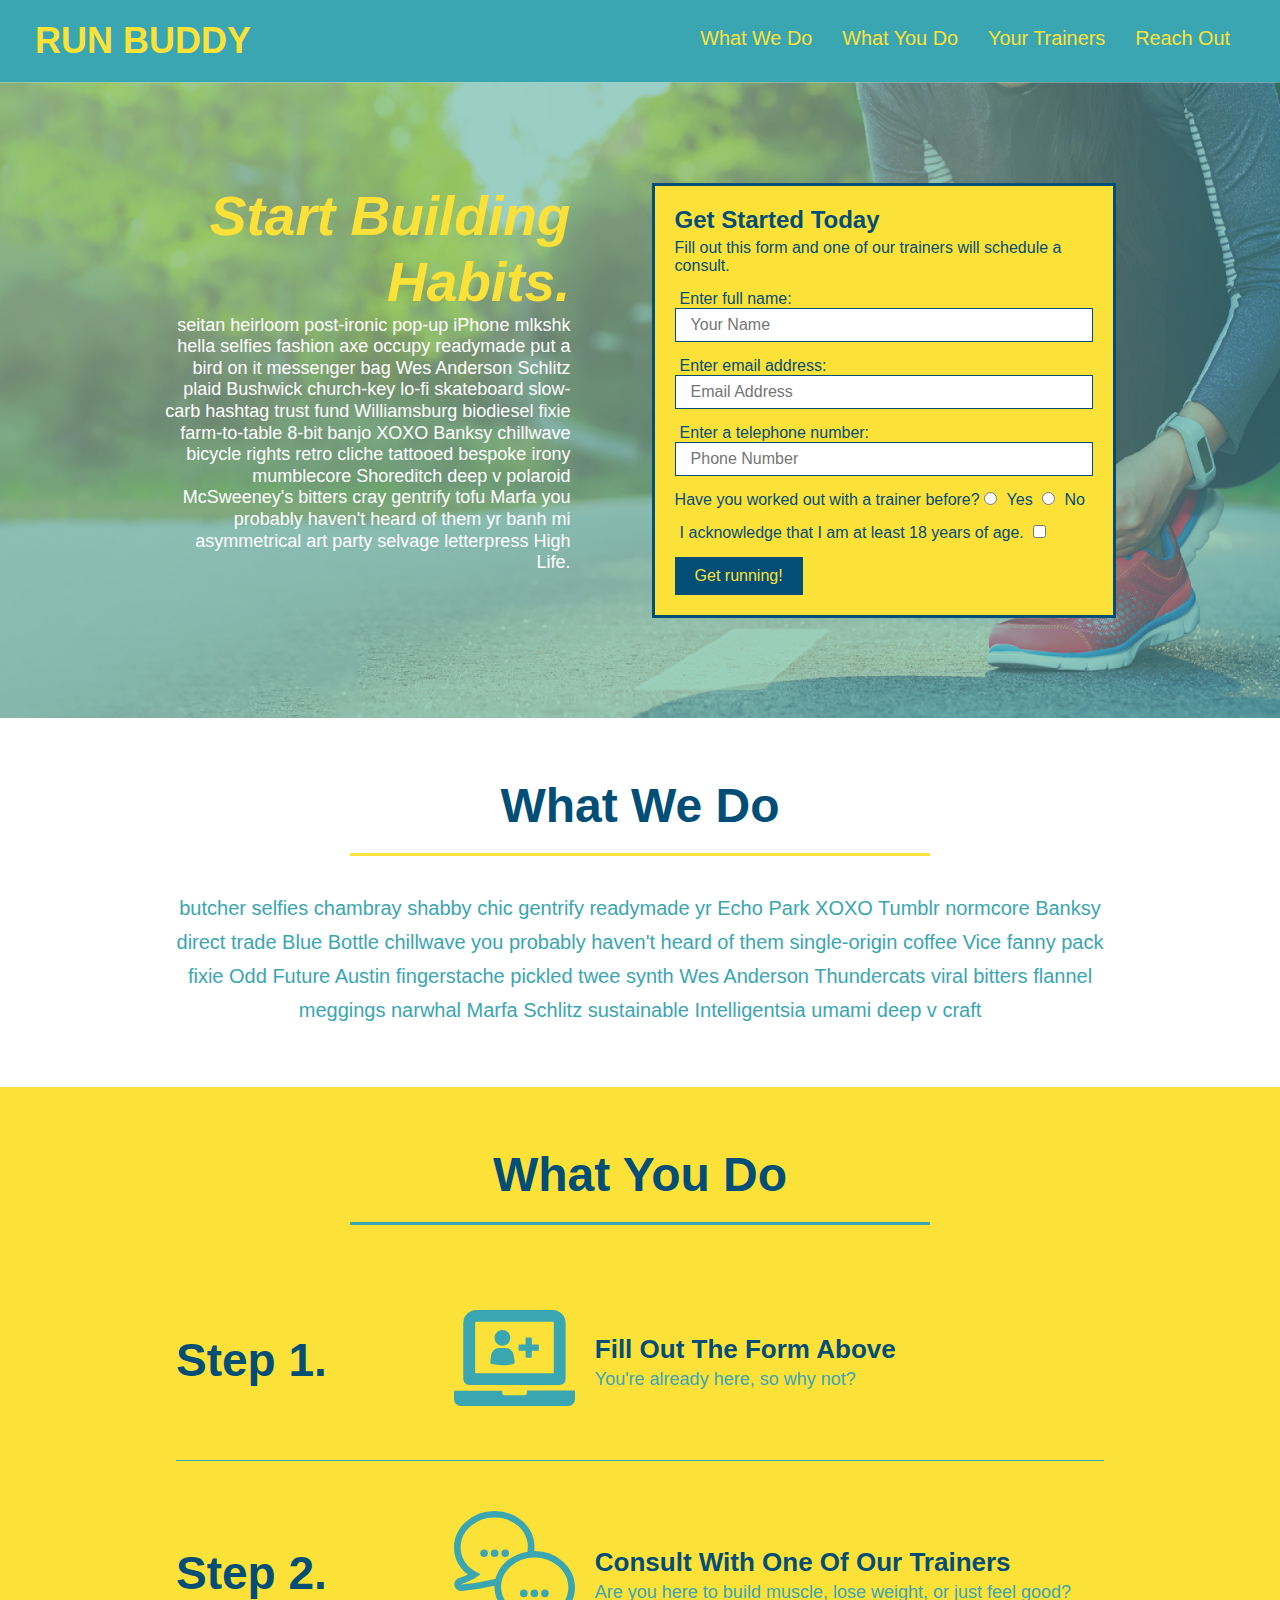
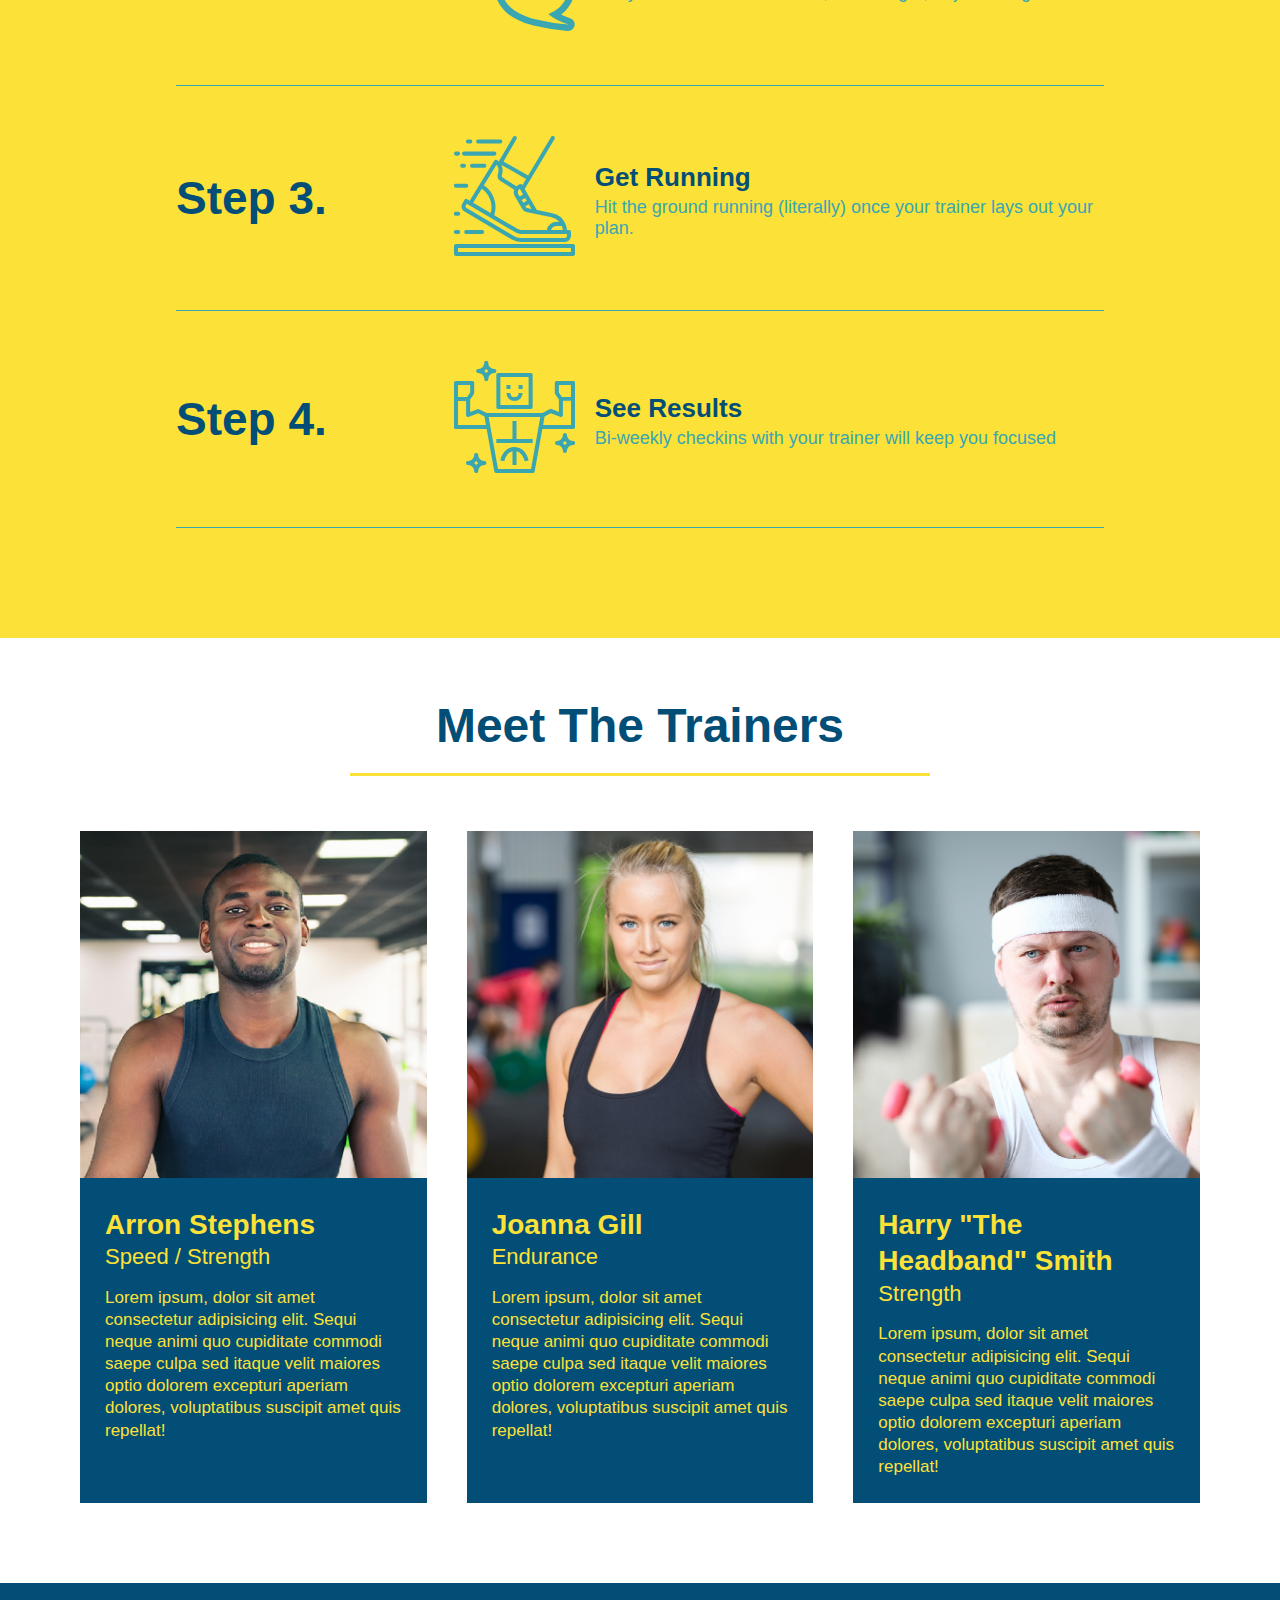
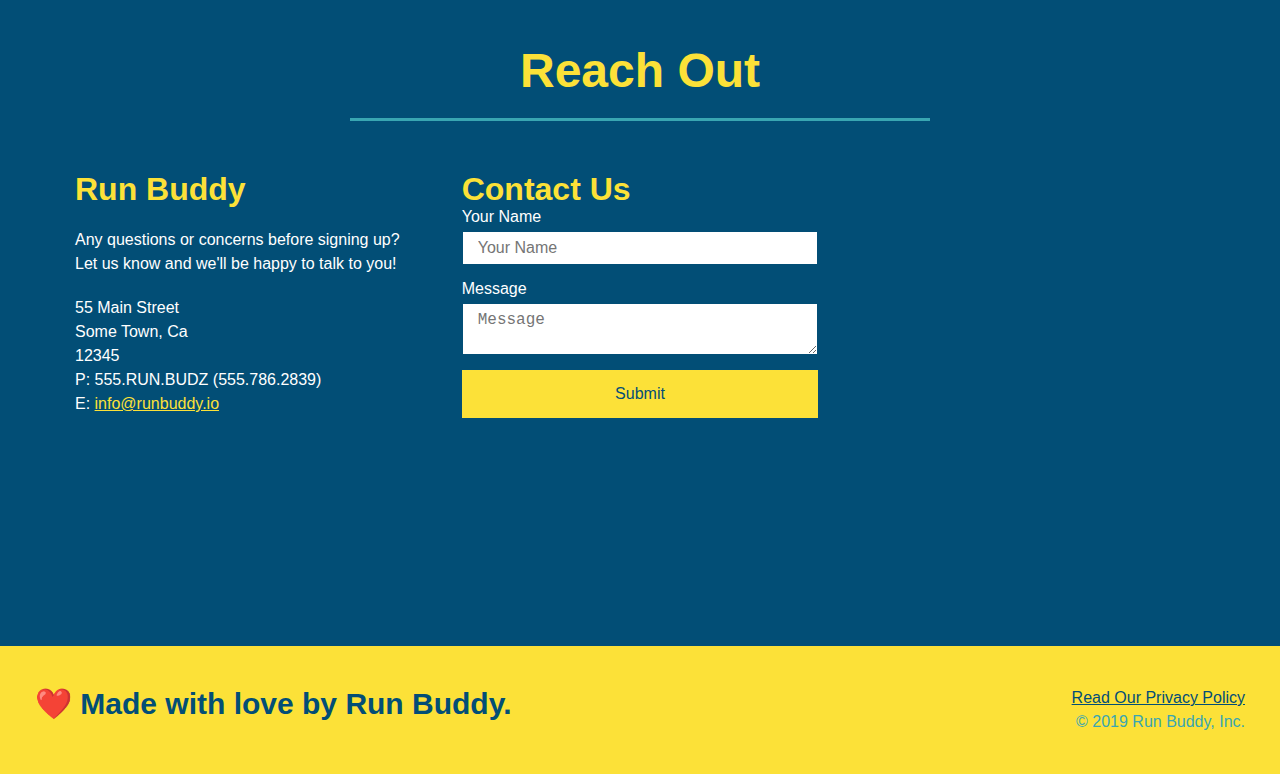
==== commit 5aa56ac4: "mediaqueries added" ====
--- a/index.html
+++ b/index.html
@@ -2,6 +2,7 @@
 <html lang="en">
   <head>
     <meta charset="UTF-8" />
+    <meta name="veiwport" content="width=device-width, initial-scale=1.0" />
     <link rel="stylesheet" href="./assets/css/style.css">
     <title>Run Buddy</title>
   </head>
--- a/assets/css/style.css
+++ b/assets/css/style.css
@@ -45,7 +45,7 @@
 }
 
 header nav ul li a {
-  margin: 0 30px;
+  padding: 10px 15px;
   font-weight: lighter;
   font-size: 1.55vw;
 }
@@ -93,6 +93,7 @@
   display: flex;
   justify-content: center;
   flex-wrap: wrap;
+  align-items: flex-start;
 }
 
 .hero-cta {
@@ -101,7 +102,7 @@
   margin: 3.5%;
   color: #fff;
   font-size: 18px;
-  line-height: 1.3;
+  line-height: 1.2;
 }
 
 .hero-cta h2 {
@@ -153,7 +154,7 @@
 
 /* SECTION TITLE STYLES START */
 .section-title {
-  font-size: 55px;
+  font-size: 48px;
   border-bottom: 3px solid;
   color: #024e76;
   padding-bottom: 20px;
@@ -358,4 +359,102 @@
 
 .flex-row {
   display: flex;
+}
+
+/* MEDIA QUERY FOR SMALLER DESKTOP SCREENS AND SMALLER */
+@media screen and (max-width: 980px) {
+  header {
+    padding-bottom: 0;
+    justify-content: center;
+  }
+  header h1 {
+    width: 100%;
+    text-align: center;
+  }
+  header nav ul {
+    margin-top: 20px;
+    width: 100%;
+    justify-content: center;
+  }
+  header nav ul li a {
+    font-size: 20px;
+  }
+  footer h2, footer div {
+    text-align: center;
+    width: 100%;
+  }
+  .hero-cta, .contact-form {
+    width: 100%;
+  }
+
+  .hero-cta {
+    text-align: center;
+  }
+  .section-title {
+    width: 80%;
+  }
+  .trainer {
+    flex: 0 70%;
+  }
+  .contact-info iframe {
+    flex: 1 100%;
+  }
+}
+
+@media screen and (max-width: 768px) {
+
+  section {
+    padding: 30px 15px;
+  }
+
+  .step h3 {
+    flex: 1 100%;
+    text-align: center;
+  }
+
+  .step-info {
+    flex: 2 100%;
+    text-align: center;
+    justify-content: center;
+  }
+  .step-img {
+    flex: 0 32%;
+    margin-right: 0;
+    margin-top: 15px;
+    margin-bottom: 15px;
+  }
+
+  .step-text {
+    flex: 100%;
+  }
+}
+
+@media screen and (max-width: 575px) {
+  .hero-form button {
+    width: 100%;
+  }
+
+  .section-title {
+    width: 95%;
+  }
+  
+  .intro p {
+    width: 100%;
+  }
+
+  .trainer {
+    flex: 0 100%;
+  }
+
+  .contact-info {
+    text-align: center;
+  }
+
+  .contact-info > * {
+    flex: 0 100%;
+  }
+
+  .contact-form {
+    order: 3;
+  }
 }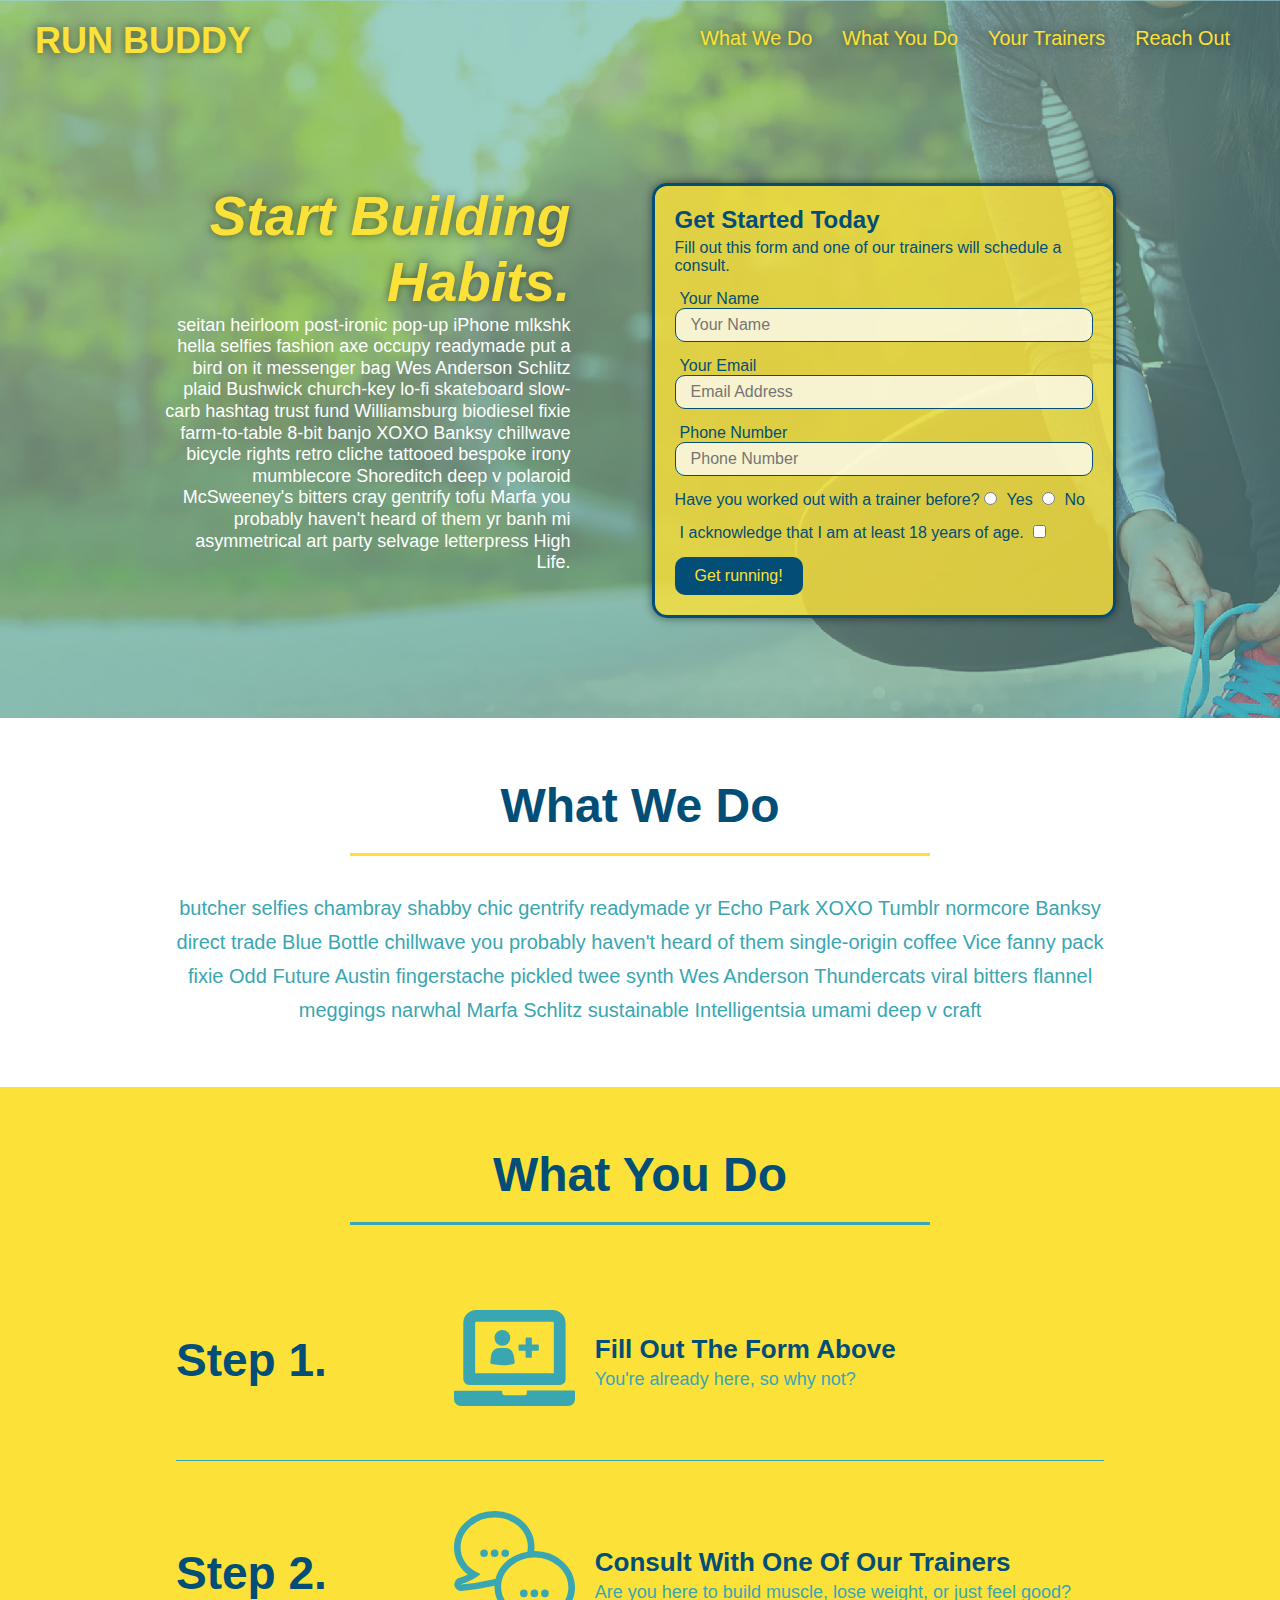
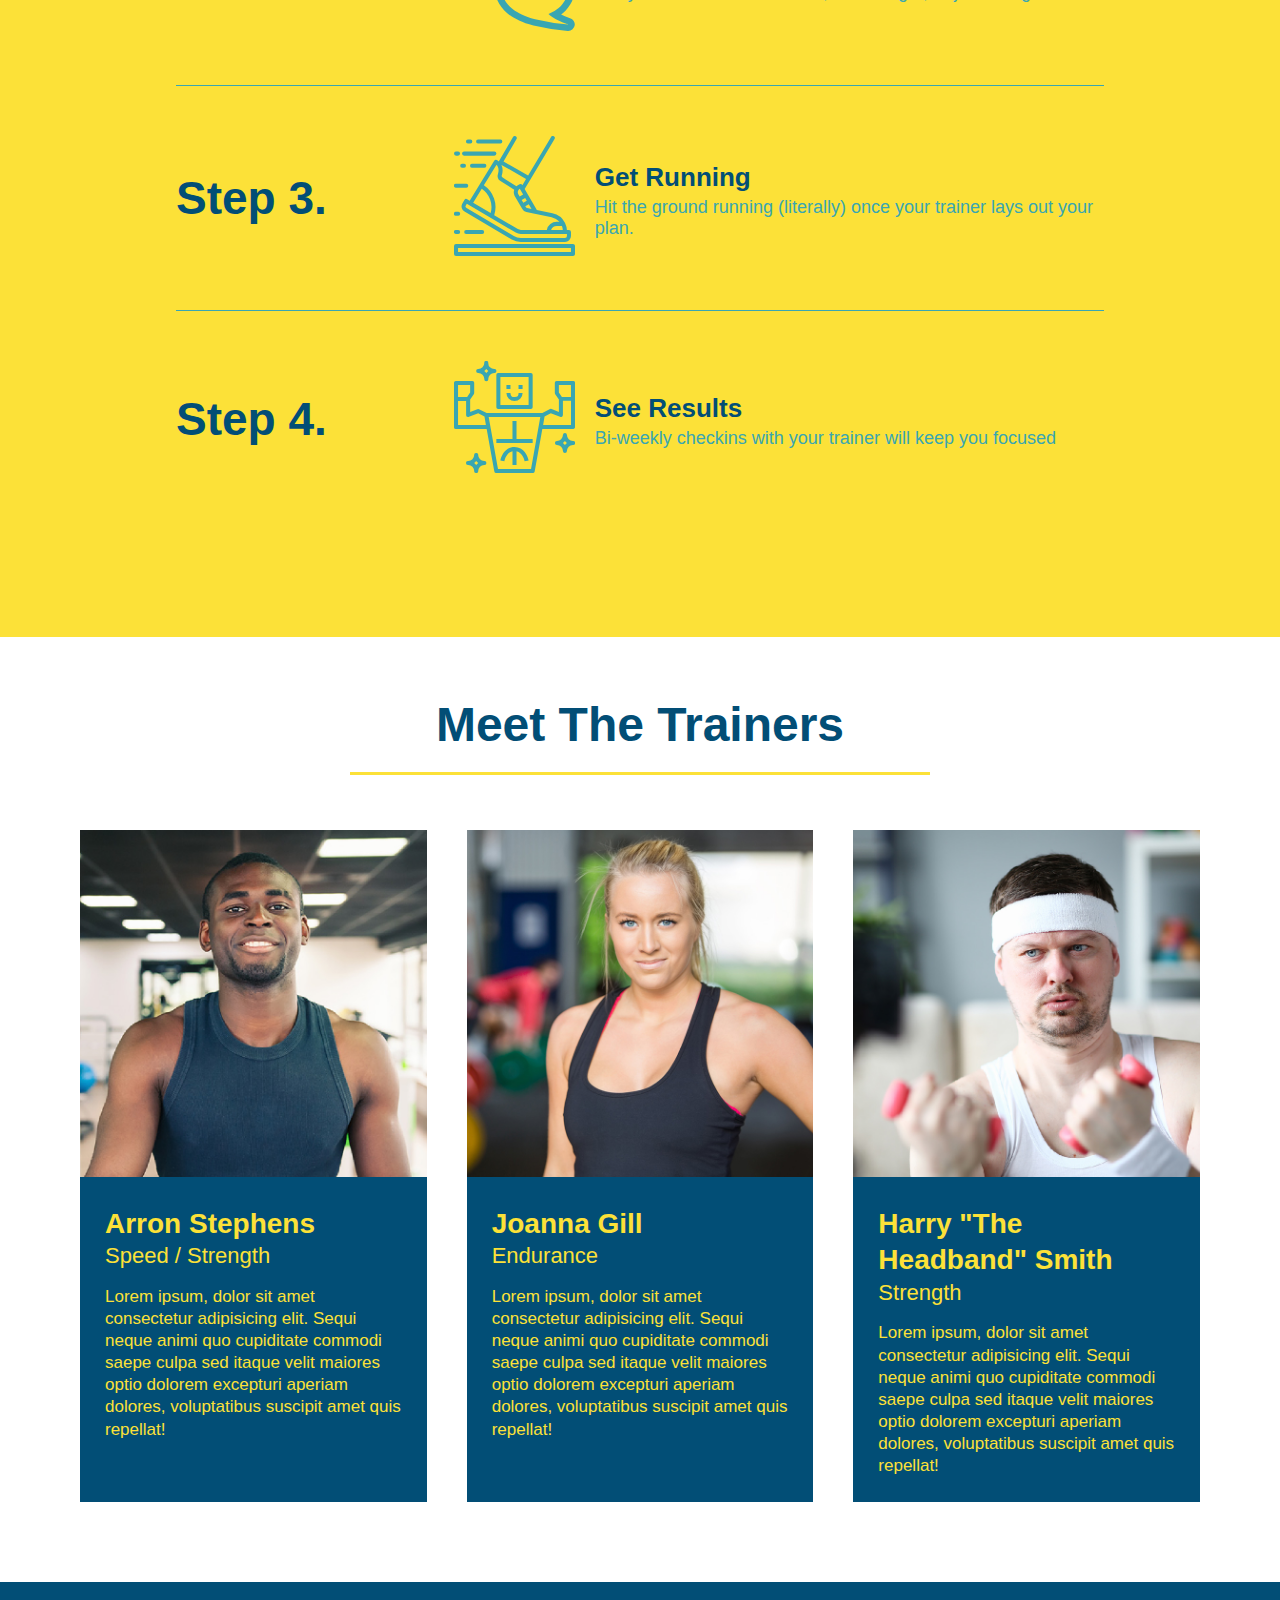
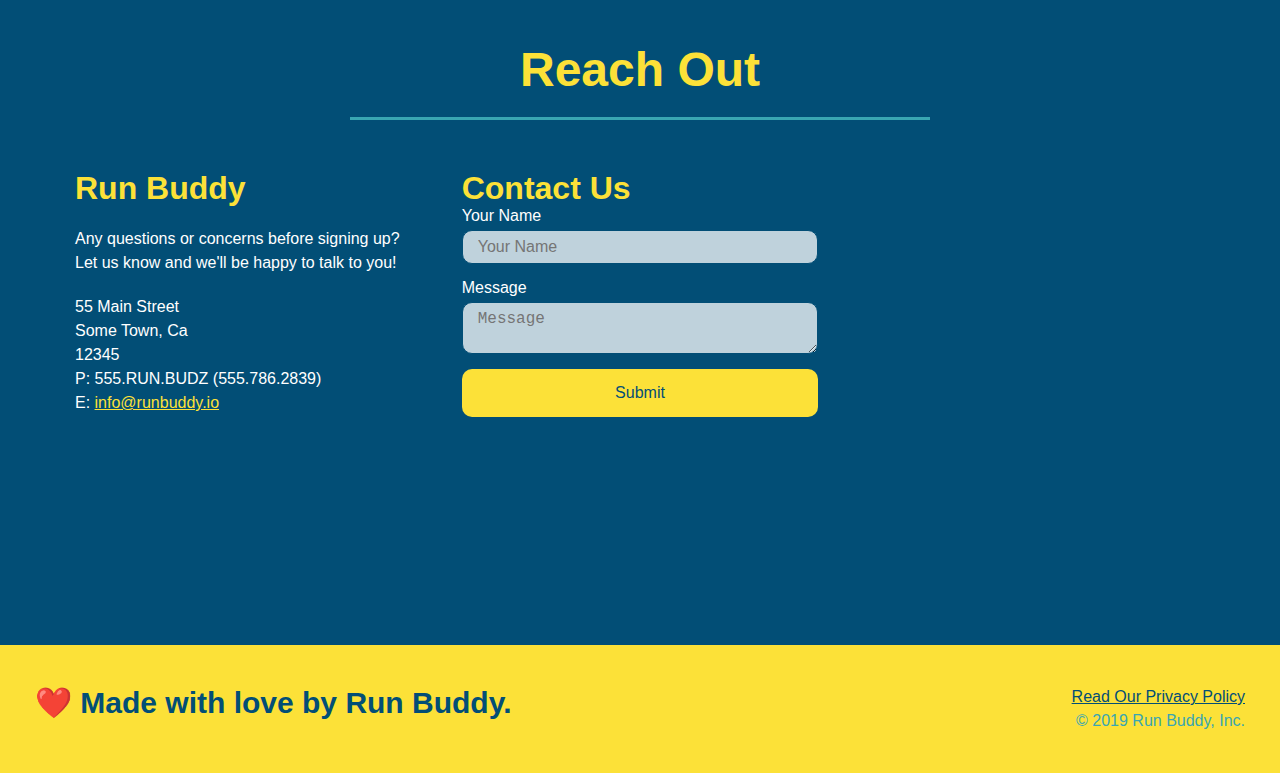
==== commit 722c6ca6: "added pseudo-classes" ====
--- a/index.html
+++ b/index.html
@@ -2,7 +2,7 @@
 <html lang="en">
   <head>
     <meta charset="UTF-8" />
-    <meta name="veiwport" content="width=device-width, initial-scale=1.0" />
+    <meta name="viewport" content="width=device-width, initial-scale=1.0" />
     <link rel="stylesheet" href="./assets/css/style.css">
     <title>Run Buddy</title>
   </head>
@@ -26,7 +26,6 @@
           <li>
             <a href="#reach-out">Reach Out</a>
           </li>
-          
         </ul>
       </nav>
     </header>
@@ -49,11 +48,11 @@
         <h3>Get Started Today</h3>
         <p>Fill out this form and one of our trainers will schedule a consult.</p>
         <form>
-          <label for="name">Enter full name:</label>
+          <label for="name">Your Name</label>
           <input type="text" placeholder="Your Name" id="name" name="name" class="form-input" />
-          <label for="email">Enter email address:</label>
+          <label for="email">Your Email</label>
           <input type="email" placeholder="Email Address" id="email" name="email" class="form-input" />
-          <label for="phone">Enter a telephone number:</label>
+          <label for="phone">Phone Number</label>
           <input type="tel" placeholder="Phone Number" name="phone" id="phone" class="form-input" />
           <p>
             Have you worked out with a trainer before? 
--- a/assets/css/style.css
+++ b/assets/css/style.css
@@ -18,6 +18,13 @@
   display: flex;
   justify-content: space-between;
   flex-wrap: wrap;
+  position: -webkit-sticky;
+  position: sticky;
+  top: 0;
+  background-image: url('../images/hero-bg.jpg');
+  background-size: cover;
+  background-position: center 80%;
+  background-attachment: fixed;
 }
 
 header h1 {
@@ -25,6 +32,7 @@
   margin: 0;
   font-size: 36px;
   color: #fce138;
+  text-shadow: 0 0 10px rgba(0, 0, 0, 0.5);
 }
 
 header a {
@@ -48,6 +56,14 @@
   padding: 10px 15px;
   font-weight: lighter;
   font-size: 1.55vw;
+  text-shadow: 0 0 10px rgba(0, 0, 0, 0.5);
+}
+
+header nav ul li a:hover {
+  background: #fce138;
+  color: #024e76;
+  border-radius: 15px;
+  text-shadow: none;
 }
 
 /* HEADER / NAVBAR STYLES END */
@@ -89,11 +105,12 @@
 .hero {
   background-image: url('../images/hero-bg.jpg');
   background-size: cover;
-  background-position: center;
+  background-position: center 80%;
   display: flex;
   justify-content: center;
   flex-wrap: wrap;
   align-items: flex-start;
+  background-attachment: fixed;
 }
 
 .hero-cta {
@@ -109,15 +126,18 @@
   font-style: italic;
   font-size: 55px;
   color: #fce138;
+  text-shadow: 0 0 10px rgba(0, 0, 0, 0.5);
 }
 
 .hero-form {
   border: 3px solid #024e76;
-  background-color: #fce138;
+  background-color: rgba(252, 225, 56, 0.8);
   padding: 20px;
   color: #024e76;
   width: 40%;
   margin: 3.5%;
+  box-shadow: 0 0 10px rgba(0, 0, 0, 0.5);
+  border-radius: 15px;
 }
 
 .hero-form h3 {
@@ -129,13 +149,20 @@
 }
 
 .form-input {
+  background-color: rgba(255, 255, 255, 0.75);
   border: 1px solid #024e76;
   display: block;
   padding: 7px 15px;
   font-size: 16px;
   color: #024e76;
   width: 100%;
-  margin-bottom: 15px; 
+  margin-bottom: 15px;
+  border-radius: 10px;
+}
+
+.form-input:focus {
+  background-color: rgba(255, 255, 255, 1);
+  outline: none;
 }
 
 .hero-form label {
@@ -148,7 +175,12 @@
   border: none;
   padding: 10px 20px;
   font-size: 16px;
-} 
+  border-radius: 10px;
+}
+
+.hero-form button:hover {
+  background-color: #39a6b2;
+}
 /* HERO STYLES END */
 
 
@@ -194,11 +226,15 @@
   margin: 50px auto;
   padding-bottom: 50px;
   width: 80%;
-  border-bottom: 1px solid #39a6b2;
   display: flex;
   flex-wrap: wrap;
   align-items: center;
   justify-content: space-between;
+  border-bottom: 1px solid #39a6b2;
+}
+
+.step:last-child {
+  border-bottom: none;
 }
 
 .step h3 {
@@ -321,6 +357,7 @@
 }
 
 .contact-form input, .contact-form textarea {
+  background-color: rgba(255, 255, 255, 0.75);
   border: 1px solid #024e76;
   display: block;
   padding: 7px 15px;
@@ -329,6 +366,11 @@
   width: 100%;
   margin-bottom: 15px;
   margin-top: 5px;
+  border-radius: 10px;
+}
+
+.contact-form input:focus, .contact-form textarea:focus {
+  background-color: rgba(255, 255, 255, 1);
 }
 
 .contact-form button {
@@ -339,6 +381,12 @@
   text-align: center;
   padding: 15px 0;
   font-size: 16px;
+  border-radius: 10px;
+}
+
+.contact-form button:hover {
+  color: #fce138;
+  background: #39a6b2;
 }
 
 .contact-info a {
@@ -366,43 +414,52 @@
   header {
     padding-bottom: 0;
     justify-content: center;
-  }
+    position: relative;
+  }
+
   header h1 {
     width: 100%;
     text-align: center;
   }
+
   header nav ul {
     margin-top: 20px;
     width: 100%;
     justify-content: center;
   }
+
   header nav ul li a {
     font-size: 20px;
   }
+
   footer h2, footer div {
     text-align: center;
     width: 100%;
   }
-  .hero-cta, .contact-form {
+
+  .hero-cta, .hero-form {
     width: 100%;
   }
-
+  
   .hero-cta {
     text-align: center;
   }
+
   .section-title {
     width: 80%;
   }
+  
   .trainer {
     flex: 0 70%;
   }
-  .contact-info iframe {
+  
+  .contact-info iframe{
     flex: 1 100%;
   }
 }
 
+/* MEDIA QUERY FOR TABLETS AND SMALLER */
 @media screen and (max-width: 768px) {
-
   section {
     padding: 30px 15px;
   }
@@ -417,6 +474,7 @@
     text-align: center;
     justify-content: center;
   }
+
   .step-img {
     flex: 0 32%;
     margin-right: 0;
@@ -425,10 +483,11 @@
   }
 
   .step-text {
-    flex: 100%;
-  }
-}
-
+    flex: 100%;  
+  }
+}
+
+/* MEDIA QUERY FOR MOBILE PHONES AND SMALLER */
 @media screen and (max-width: 575px) {
   .hero-form button {
     width: 100%;
@@ -437,7 +496,7 @@
   .section-title {
     width: 95%;
   }
-  
+
   .intro p {
     width: 100%;
   }
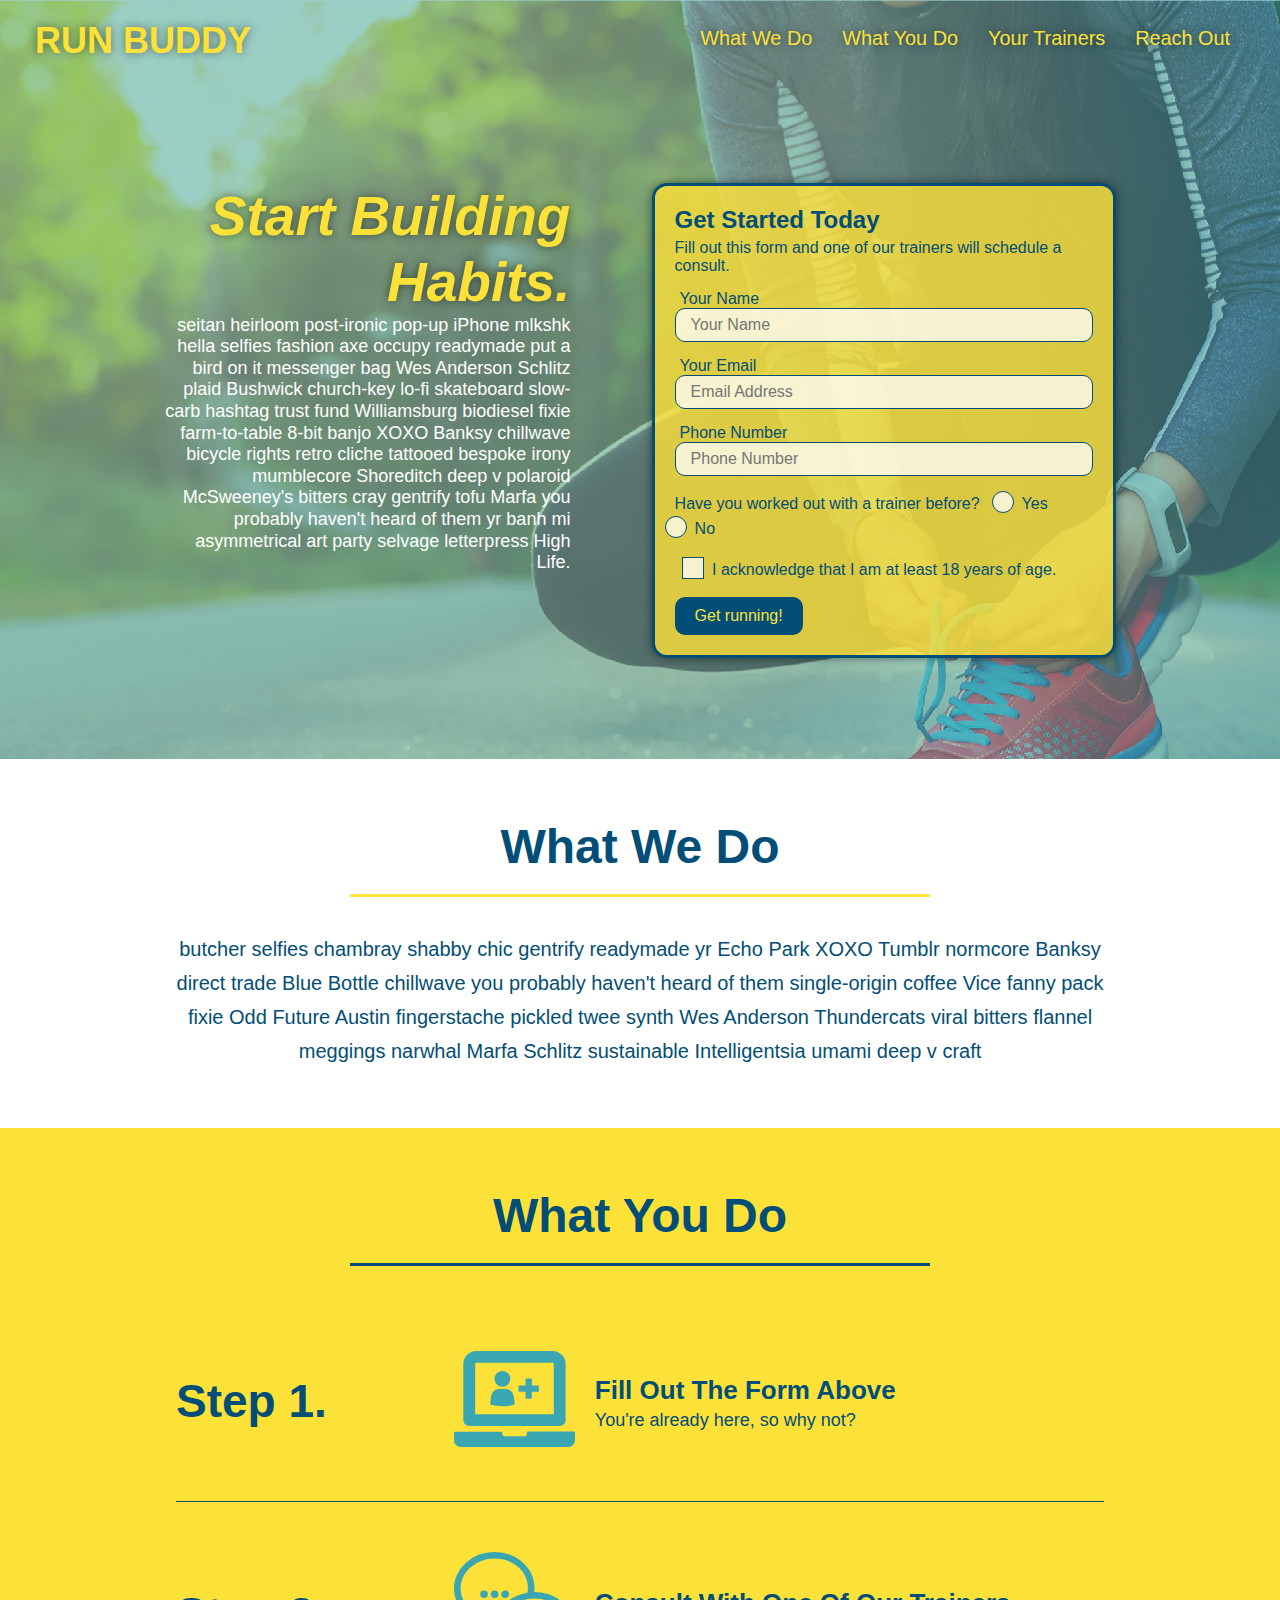
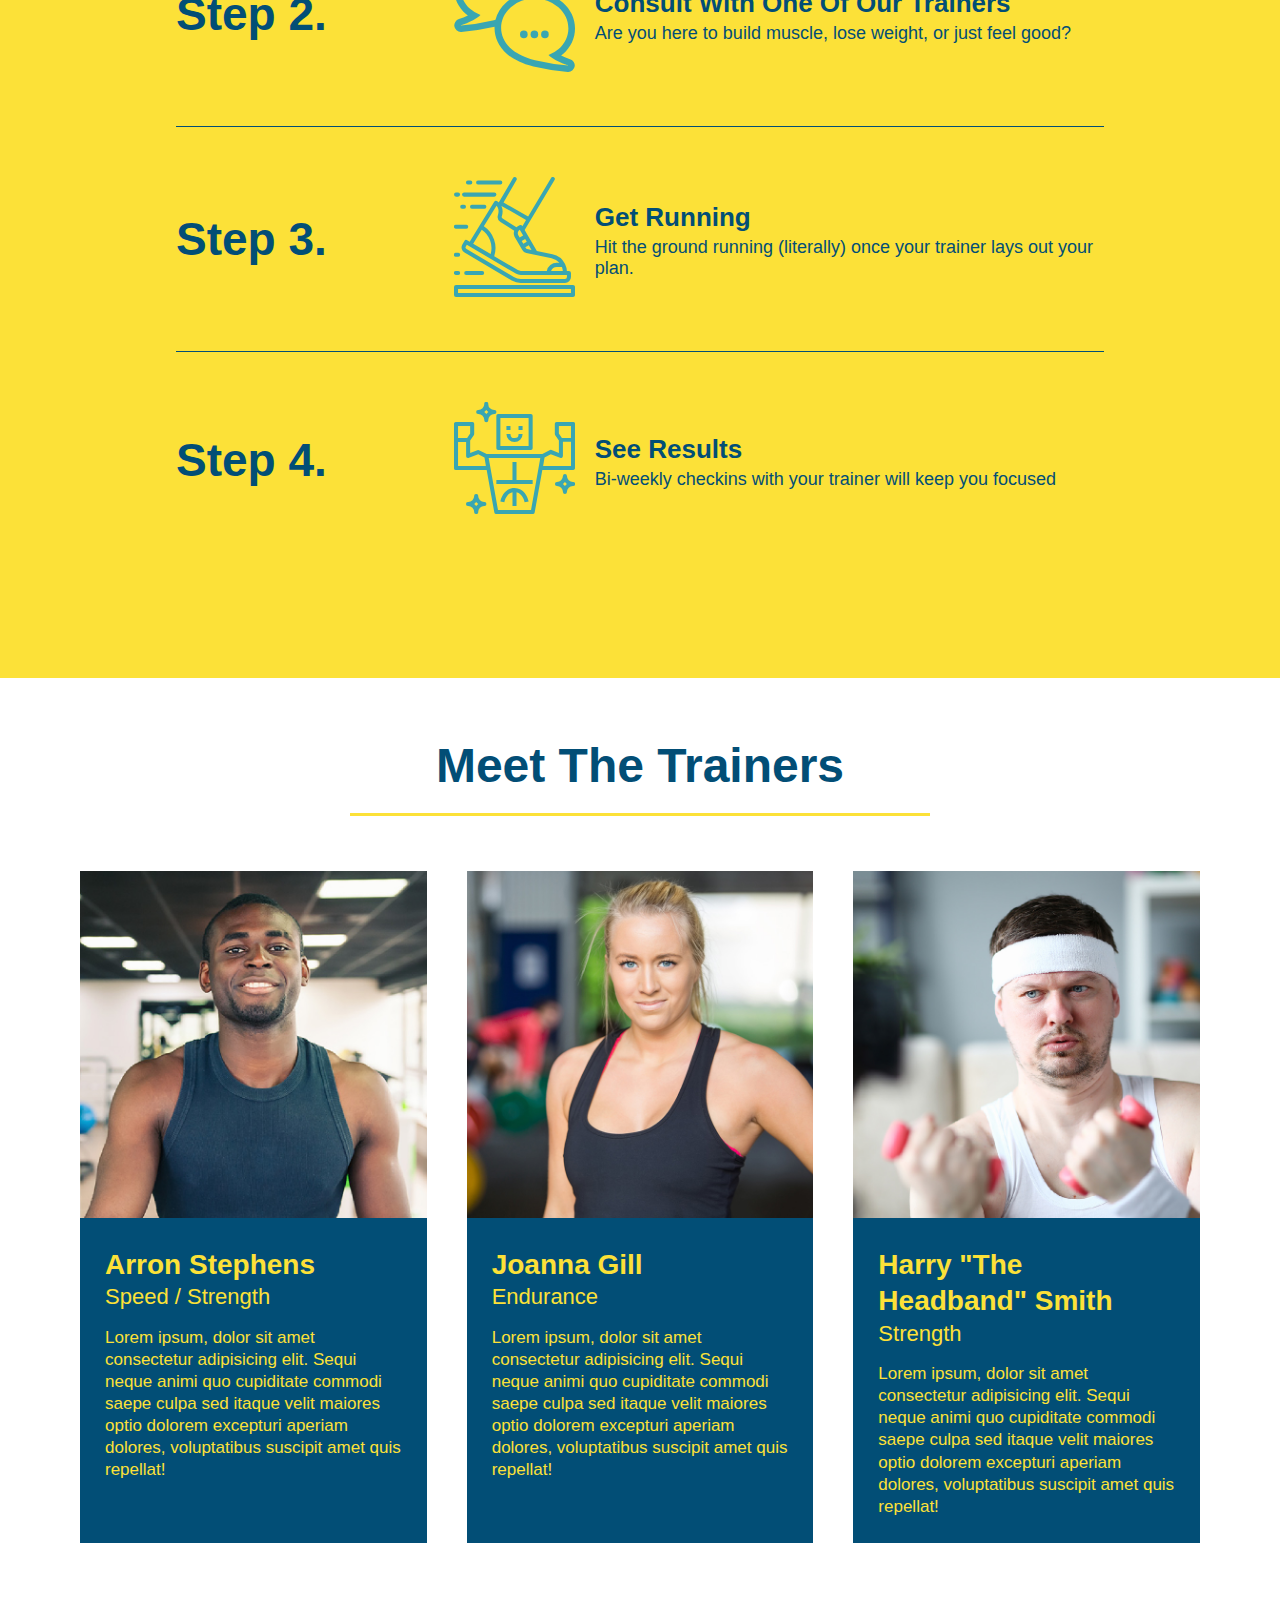
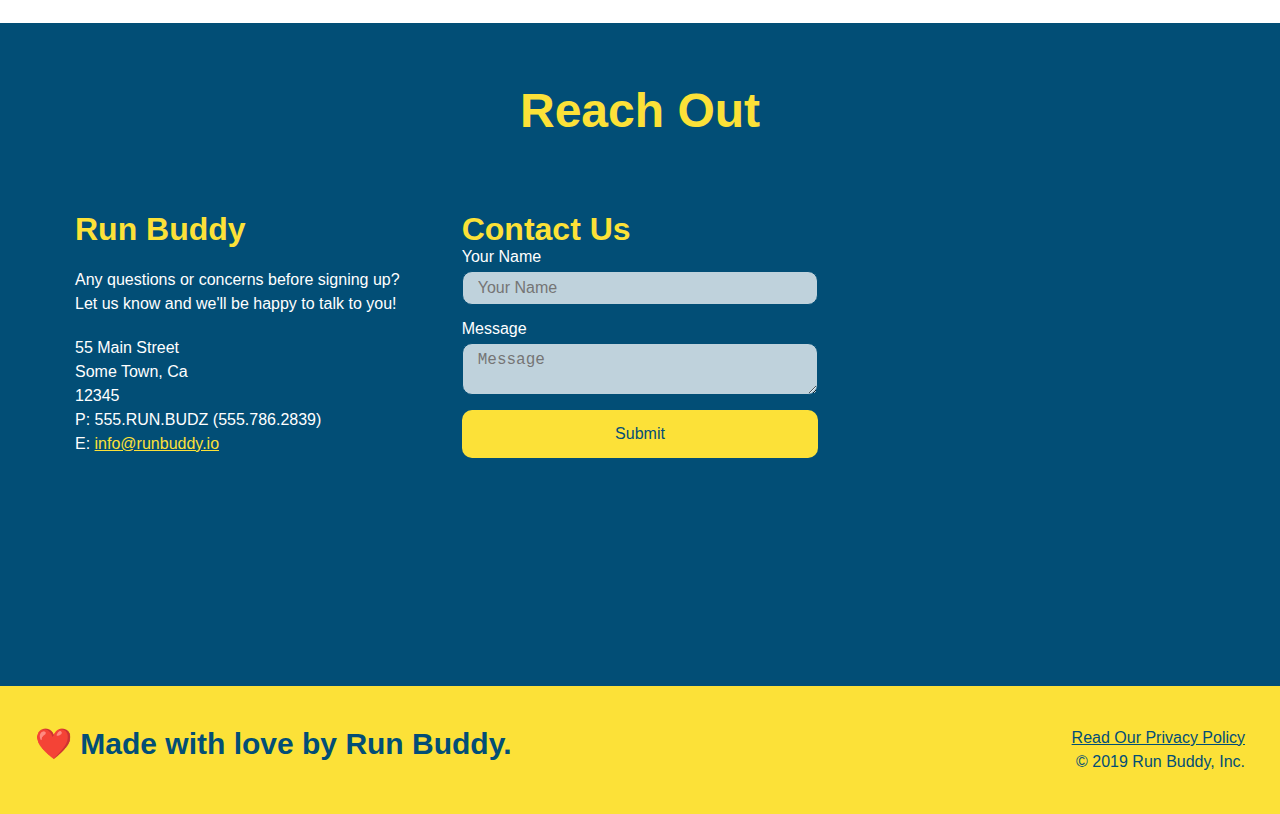
==== commit 67a568ee: "final css touches" ====
--- a/index.html
+++ b/index.html
@@ -56,16 +56,22 @@
           <input type="tel" placeholder="Phone Number" name="phone" id="phone" class="form-input" />
           <p>
             Have you worked out with a trainer before? 
-            <input type="radio" name="trainer-confirm" id="trainer-yes" />
-            <label for="trainer-yes">Yes</label>
-            <input type="radio" name="trainer-confirm" id="trainer-no"/>
-            <label for="trainer-no">No</label>
+            <span class="radio-wrapper">
+              <input type="radio" name="trainer-confirm" id="trainer-yes" />
+              <label for="trainer-yes">Yes</label>
+            </span>
+            <span class="radio-wrapper">
+              <input type="radio" name="trainer-confirm" id="trainer-no"/>
+              <label for="trainer-no">No</label>
+            </span>
           </p>
           <p>
-            <label for="checkbox">
-              I acknowledge that I am at least 18 years of age.
-            </label>
-            <input type="checkbox" name="checkpoint1" id="checkbox" />
+            <span class="checkbox-wrapper">
+              <input type="checkbox" name="checkpoint1" id="checkbox" />
+              <label for="checkbox">
+                I acknowledge that I am at least 18 years of age.
+              </label>
+            </span>
           </p>
           <button type="submit">
             Get running!
--- a/assets/css/style.css
+++ b/assets/css/style.css
@@ -1,3 +1,8 @@
+:root {
+  --primary-color: #fce138;
+  --secondary-color: #024e76;
+  --tertiary-color: #39a6b2;
+}
 * {
   box-sizing: border-box;
   margin: 0;
@@ -5,7 +10,7 @@
 }
 
 body {
-  color: #39a6b2;
+  color: var(--secondary-color);
   font-family: Helvetica, Arial, sans-serif;
 }
 
@@ -13,31 +18,32 @@
 /* HEADER / NAV BAR STYLES START */
 
 header {
+  z-index: 9999;
   padding: 20px 35px;
-  background-color: #39a6b2;
+  background-color: var(--secondary-color);
   display: flex;
   justify-content: space-between;
   flex-wrap: wrap;
+  position: sticky;
   position: -webkit-sticky;
-  position: sticky;
   top: 0;
-  background-image: url('../images/hero-bg.jpg');
+  background-image: url("../images/hero-bg.jpg");
   background-size: cover;
-  background-position: center 80%;
   background-attachment: fixed;
+  background-position: 80%;
 }
 
 header h1 {
   font-weight: bold;
   margin: 0;
   font-size: 36px;
-  color: #fce138;
+  color: var(--primary-color);
   text-shadow: 0 0 10px rgba(0, 0, 0, 0.5);
 }
 
 header a {
   text-decoration: none;
-  color: #fce138;
+  color: var(--primary-color);
 }
 
 header nav {
@@ -60,8 +66,8 @@
 }
 
 header nav ul li a:hover {
-  background: #fce138;
-  color: #024e76;
+  background: var(--primary-color);
+  color: var(--secondary-color);
   border-radius: 15px;
   text-shadow: none;
 }
@@ -72,7 +78,7 @@
 
 /* FOOTER STYLES START */
 footer {
-  background: #fce138;
+  background: var(--primary-color);
   padding: 40px 35px;
   display: flex;
   justify-content: space-between;
@@ -81,7 +87,7 @@
 }
 
 footer h2 {
-  color: #024e76;
+  color: var(--secondary-color);
   font-size: 30px;
   margin: 0;
 }
@@ -92,7 +98,7 @@
 }
 
 footer a {
-  color: #024e76;
+  color: var(--secondary-color);
 }
 /* END FOOTER STYLES */
 
@@ -105,12 +111,12 @@
 .hero {
   background-image: url('../images/hero-bg.jpg');
   background-size: cover;
-  background-position: center 80%;
   display: flex;
   justify-content: center;
   flex-wrap: wrap;
   align-items: flex-start;
   background-attachment: fixed;
+  background-position: 80%;
 }
 
 .hero-cta {
@@ -125,19 +131,23 @@
 .hero-cta h2 {
   font-style: italic;
   font-size: 55px;
-  color: #fce138;
+  color: var(--primary-color);
   text-shadow: 0 0 10px rgba(0, 0, 0, 0.5);
 }
 
 .hero-form {
-  border: 3px solid #024e76;
-  background-color: rgba(252, 225, 56, 0.8);
+  border: 3px solid var(--secondary-color);
+  background-color: rgba(255, 225, 56, 0.8);
   padding: 20px;
-  color: #024e76;
+  color: var(--secondary-color);
   width: 40%;
   margin: 3.5%;
+  border-radius: 15px;
   box-shadow: 0 0 10px rgba(0, 0, 0, 0.5);
-  border-radius: 15px;
+}
+
+.hero-form button:hover {
+  background-color: var(--secondary-color);  
 }
 
 .hero-form h3 {
@@ -149,19 +159,19 @@
 }
 
 .form-input {
-  background-color: rgba(255, 255, 255, 0.75);
-  border: 1px solid #024e76;
+  border: 1px solid var(--secondary-color);
   display: block;
   padding: 7px 15px;
   font-size: 16px;
-  color: #024e76;
+  color: var(--secondary-color);
   width: 100%;
-  margin-bottom: 15px;
+  margin-bottom: 15px; 
   border-radius: 10px;
+  background-color: rgba(255,255,255, 0.75);
 }
 
 .form-input:focus {
-  background-color: rgba(255, 255, 255, 1);
+  background-color: rgba(255,255,255, 1);
   outline: none;
 }
 
@@ -170,16 +180,72 @@
 }
 
 .hero-form button {
-  color: #fce138;
-  background-color: #024e76;
+  color: var(--primary-color);
+  background-color: var(--secondary-color);
   border: none;
   padding: 10px 20px;
   font-size: 16px;
   border-radius: 10px;
-}
-
-.hero-form button:hover {
-  background-color: #39a6b2;
+} 
+
+.checkbox-wrapper input, .radio-wrapper input {
+  opacity: 0;
+}
+
+.checkbox-wrapper label, .radio-wrapper label {
+  position: relative;
+  left: 10px;
+  margin: 10px;
+  line-height: 1.6;
+}
+
+.checkbox-wrapper label::before, .radio-wrapper label::before {
+  content: "";
+  height: 20px;
+  width: 20px;
+  background: rgba(255,255,255, 0.75);
+  border: 1px solid var(--secondary-color);
+  position: absolute;
+  top: -4px;
+  left: -30px;
+}
+
+.radio-wrapper label::before {
+  border-radius: 50%;
+}
+
+.radio-wrapper label::after {
+  content: "";
+  width: 20px;
+  height: 20px;
+  border-radius: 50%;
+  background: var(--secondary-color);
+  position: absolute;
+  left: -29px;
+  top: -3px;
+  background-image: radial-gradient(circle, var(--secondary-color), var(--secondary-color));
+}
+
+.checkbox-wrapper label::after {
+  content: "";
+  height: 6px;
+  width: 14px;
+  border-left: 2px solid var(--secondary-color);
+  border-bottom: 2px solid var(--secondary-color);
+  position: absolute;
+  left: -26px;
+  top: 1px;
+  transform: rotate(-58deg);
+}
+
+.checkbox-wrapper input + label::after, 
+.radio-wrapper input + label::after {
+  content: none;
+}
+
+.checkbox-wrapper input:checked + label::after, 
+.radio-wrapper input:checked + label::after {
+  content: "";
 }
 /* HERO STYLES END */
 
@@ -188,7 +254,7 @@
 .section-title {
   font-size: 48px;
   border-bottom: 3px solid;
-  color: #024e76;
+  color: var(--secondary-color);
   padding-bottom: 20px;
   text-align: center;
   margin: 0 auto 35px auto;
@@ -196,11 +262,11 @@
 }
 
 .primary-border {
-  border-color: #fce138;
+  border-color: var(--primary-color);
 }
 
 .secondary-border {
-  border-color: #39a6b2;
+  border-color: var(--secondary-color);
 }
 /* SECTION TITLE STYLES END */
 
@@ -208,7 +274,7 @@
 
 .intro p {
   line-height: 1.7;
-  color: #39a6b2;
+  color: var(--secondary-color);
   width: 80%;
   margin: 0 auto;
   font-size: 20px;
@@ -219,18 +285,18 @@
 
 /* WHAT YOU DO STYLES START */
 .steps { 
-  background: #fce138;
+  background: var(--primary-color);
 }
 
 .step {
   margin: 50px auto;
   padding-bottom: 50px;
   width: 80%;
+  border-bottom: 1px solid var(--secondary-color);
   display: flex;
   flex-wrap: wrap;
   align-items: center;
   justify-content: space-between;
-  border-bottom: 1px solid #39a6b2;
 }
 
 .step:last-child {
@@ -238,7 +304,7 @@
 }
 
 .step h3 {
-  color: #024e76;
+  color: var(--secondary-color);
   font-size: 46px;
   flex: 1 30%;
 }
@@ -264,16 +330,15 @@
 }
 
 .step-text p {
-  color: #39a6b2;
+  color: var(--secondary-color);
   font-size: 18px;
 }
 
 .step-text h4 {
   font-size: 26px;
   line-height: 1.5;
-  color: #024e76;
-}
-
+  color: var(--secondary-color);
+}
 /* WHAT YOU DO STYLES END */
 
 /* MEET THE TRAINERS START */
@@ -288,8 +353,8 @@
 .trainer {
   margin: 20px;
   flex: 1;
-  background: #024e76;
-  color: #fce138;
+  background: var(--secondary-color);
+  color: var(--primary-color);
 }
 
 .trainer img {
@@ -318,11 +383,11 @@
 
 /* REACH OUT STYLES START */
 .contact {
-  background: #024e76;
+  background: var(--secondary-color);
 }
 
 .contact h2 {
-  color: #fce138;
+  color: var(--primary-color);
 }
 
 .contact-info {
@@ -345,7 +410,7 @@
 }
 
 .contact-info h3 {
-  color: #fce138;
+  color: var(--primary-color);
   font-size: 32px;
 }
 
@@ -357,27 +422,28 @@
 }
 
 .contact-form input, .contact-form textarea {
-  background-color: rgba(255, 255, 255, 0.75);
-  border: 1px solid #024e76;
+  border: 1px solid var(--secondary-color);
   display: block;
   padding: 7px 15px;
   font-size: 16px;
-  color: #024e76;
+  color: var(--secondary-color);
   width: 100%;
   margin-bottom: 15px;
   margin-top: 5px;
   border-radius: 10px;
+  background-color: rgba(255,255,255, 0.75);
 }
 
 .contact-form input:focus, .contact-form textarea:focus {
-  background-color: rgba(255, 255, 255, 1);
+  background-color: rgba(255,255,255, 1);
+  outline: none;
 }
 
 .contact-form button {
   width: 100%;
   border: none;
-  background: #fce138;
-  color: #024e76;
+  background: var(--primary-color);
+  color: var(--secondary-color);
   text-align: center;
   padding: 15px 0;
   font-size: 16px;
@@ -385,15 +451,13 @@
 }
 
 .contact-form button:hover {
-  color: #fce138;
-  background: #39a6b2;
+  color: var(--primary-color);
+  background: var(--secondary-color);
 }
 
 .contact-info a {
-  color: #fce138;
-}
-
-
+  color: var(--primary-color);
+}
 /* REACH OUT STYLES END */
 
 /* UTILITIES */
@@ -485,6 +549,10 @@
   .step-text {
     flex: 100%;  
   }
+
+  .trainer-bio h3, .trainer-bio h4 {
+    display: block;
+  }
 }
 
 /* MEDIA QUERY FOR MOBILE PHONES AND SMALLER */
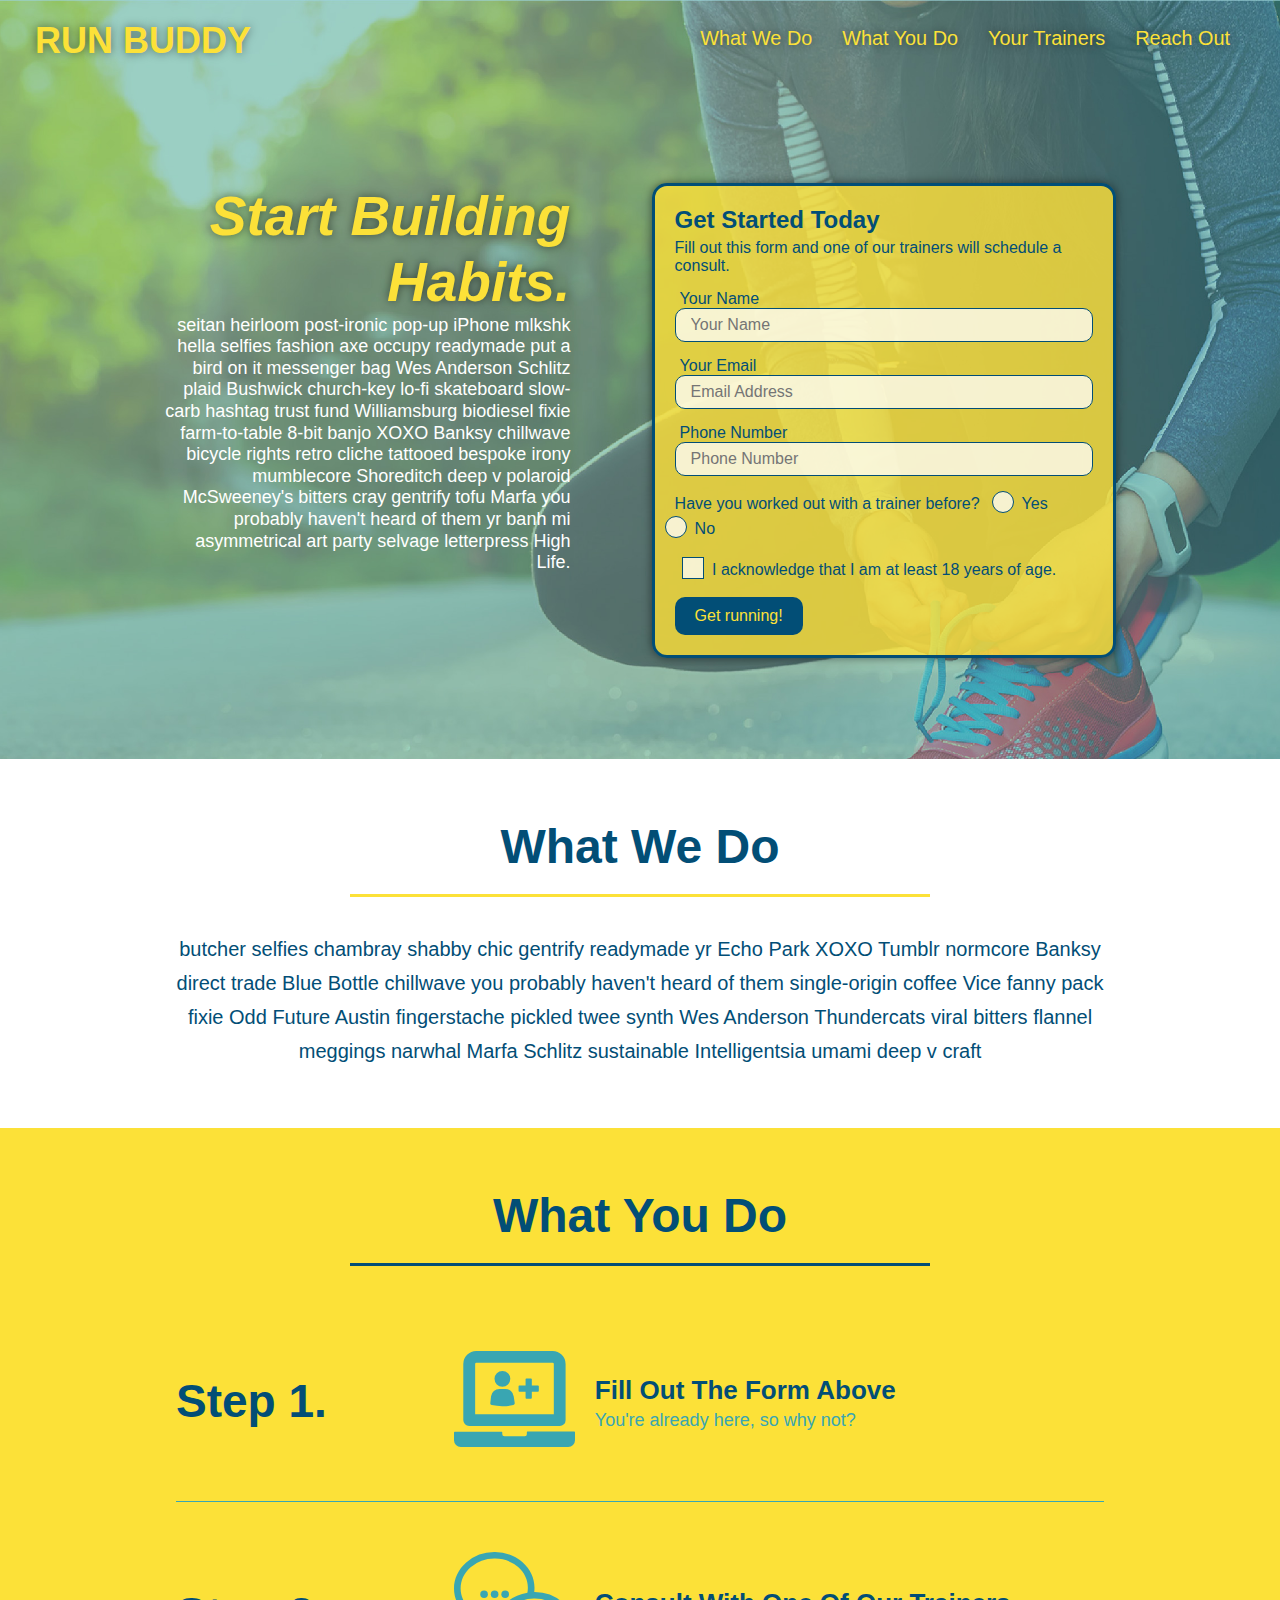
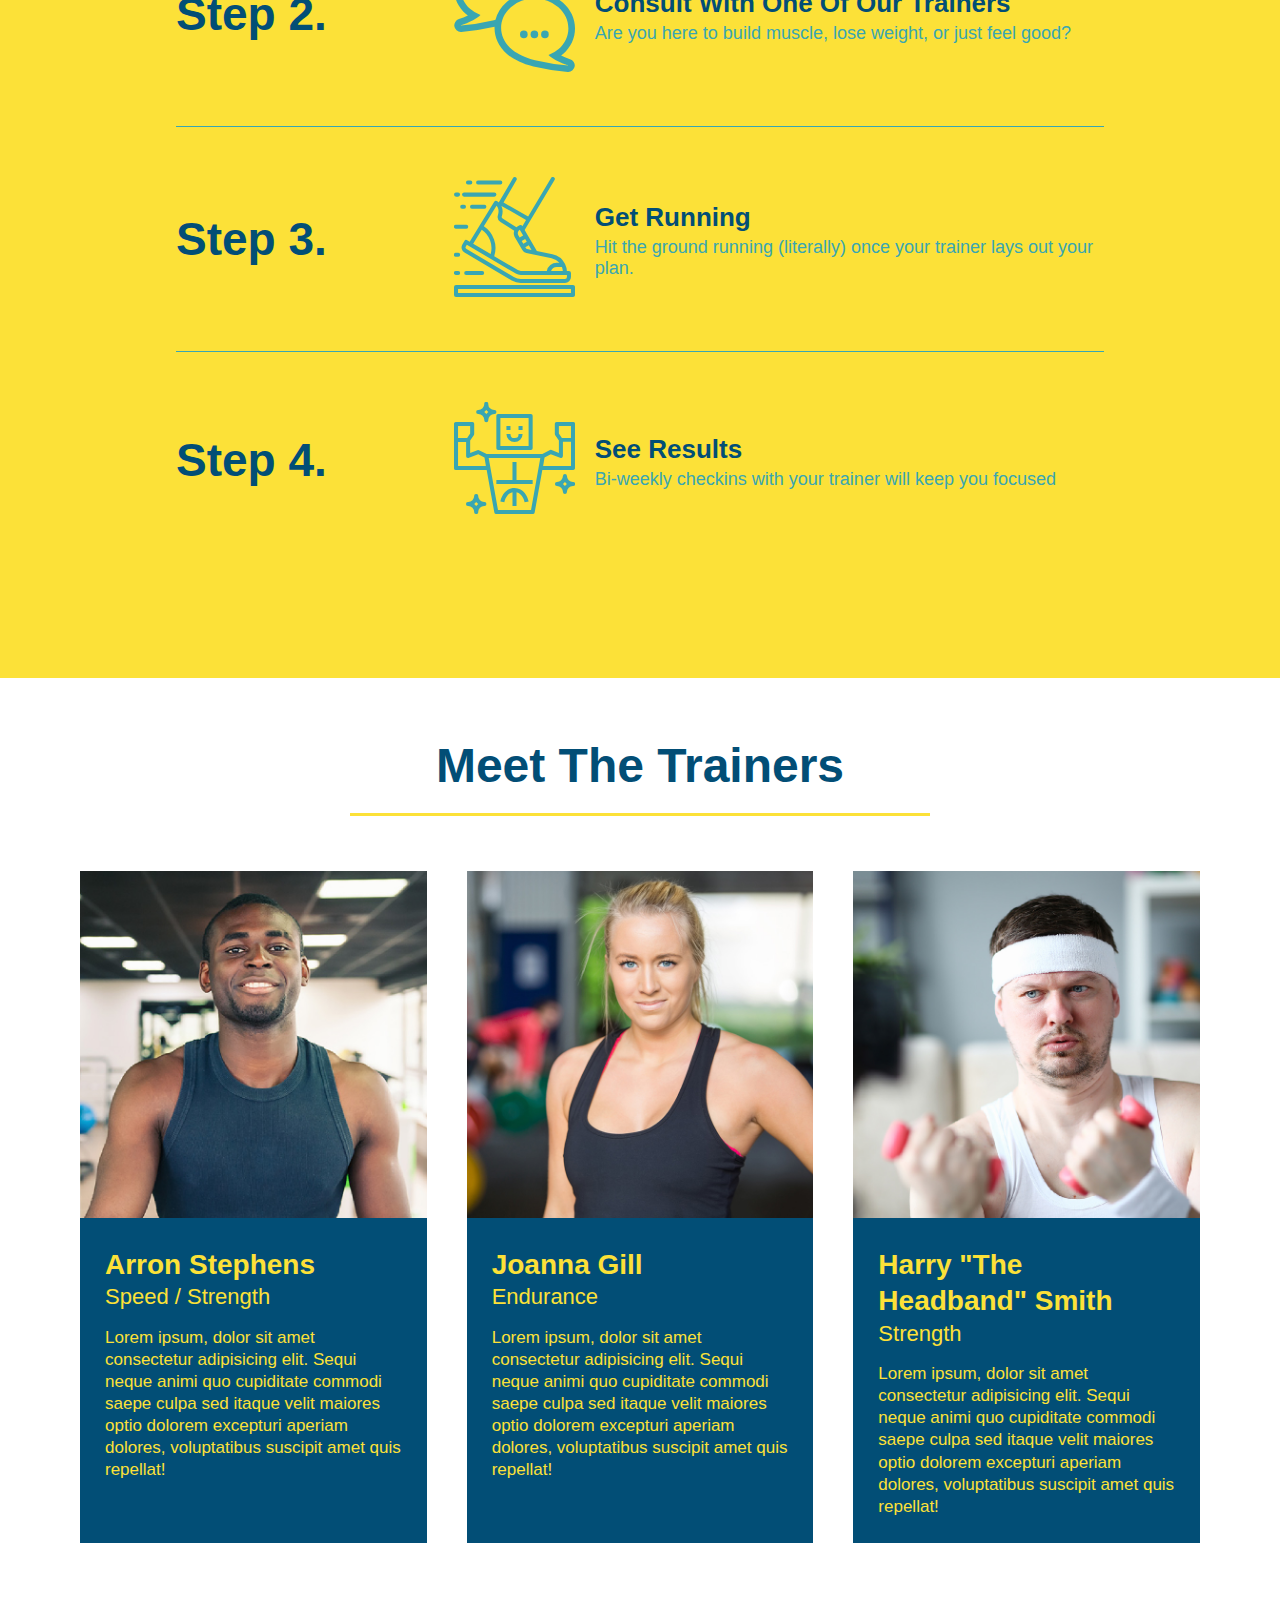
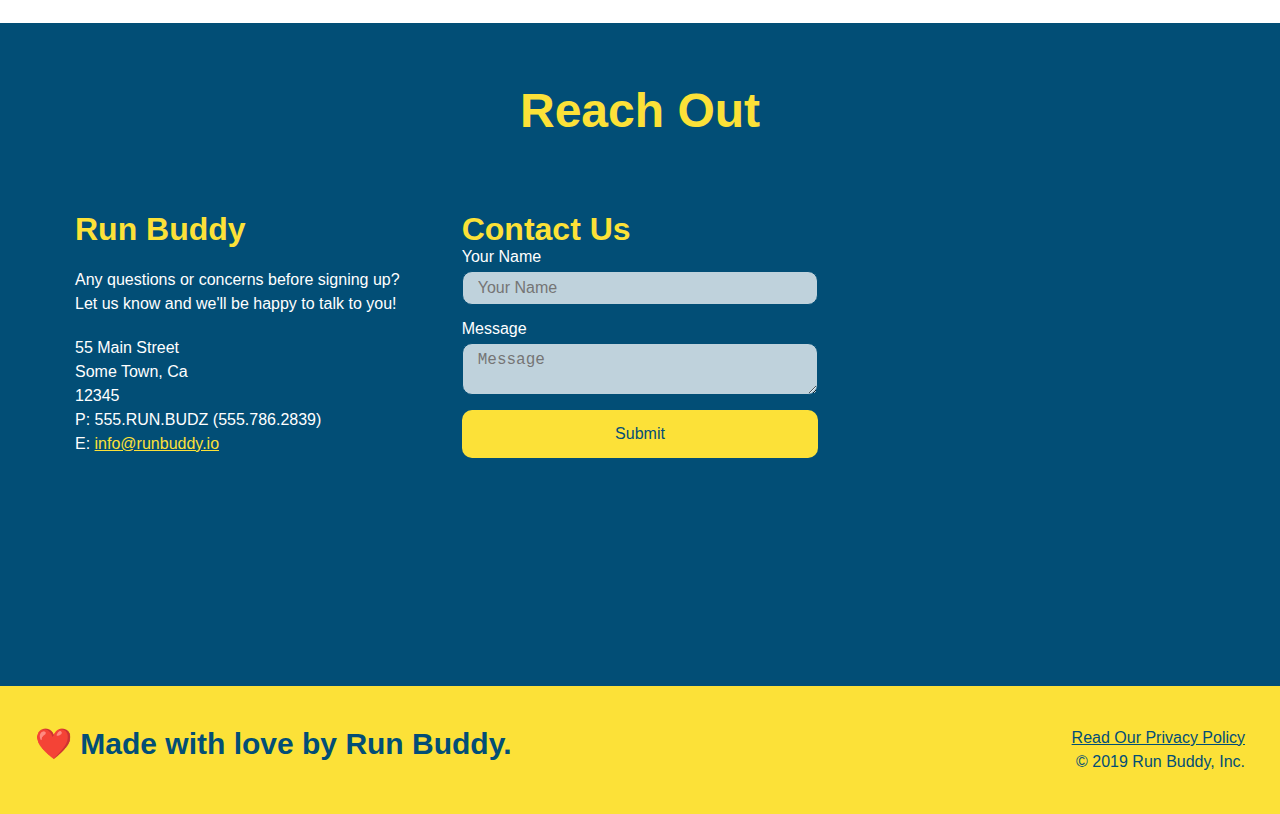
==== commit 5d5f6108: "updated index.html" ====
--- a/index.html
+++ b/index.html
@@ -10,8 +10,10 @@
     <!-- navigation tags - block level element -->
     <header>
       <h1>
+        <!-- Branding (logo, colors, general style) -->
         <a href="/">RUN BUDDY</a>
       </h1>
+      <!--nav:semantic element  semantic: accessibility and SEO(search engine optimization)-->
       <nav>
         <ul>
           <li>
@@ -178,8 +180,8 @@
             <h3 class="trainer-name">Joanna Gill</h3>
             <h4 class="trainer-role">Endurance</h4>
             <p>Lorem ipsum, dolor sit amet consectetur adipisicing elit. Sequi neque animi quo cupiditate commodi saepe culpa sed itaque velit maiores optio dolorem excepturi aperiam dolores, voluptatibus suscipit amet quis repellat!</p>
-            </div>
-          </article>
+          </div>
+        </article>
 
         <article class="trainer">
           <img src="./assets/images/trainer-3.jpg" alt="Harry Smith wearing a headband and lifting comically small pink weights" />
--- a/assets/css/style.css
+++ b/assets/css/style.css
@@ -198,6 +198,7 @@
   margin: 10px;
   line-height: 1.6;
 }
+/* HERO STYLES END */
 
 .checkbox-wrapper label::before, .radio-wrapper label::before {
   content: "";
@@ -287,6 +288,7 @@
 .steps { 
   background: var(--primary-color);
 }
+/* SECTION TITLE STYLES END */
 
 .step {
   margin: 50px auto;
@@ -349,6 +351,76 @@
   flex-wrap: wrap;
   justify-content: space-around;
 }
+/* WHAT YOU DO STYLES END */
+
+
+/* WHAT YOU DO STYLES START */
+.steps { 
+  background: #fce138;
+}
+
+.step {
+  margin: 50px auto;
+  padding-bottom: 50px;
+  width: 80%;
+  display: flex;
+  flex-wrap: wrap;
+  align-items: center;
+  justify-content: space-between;
+  border-bottom: 1px solid #39a6b2;
+}
+
+.step:last-child {
+  border-bottom: none;
+}
+
+.step h3 {
+  color: #024e76;
+  font-size: 46px;
+  flex: 1 30%;
+}
+
+.step-info {
+  flex: 2 70%;
+  display: flex;
+  flex-wrap: wrap;
+  align-items: center;
+}
+
+.step-img {
+  flex: 1 12%;
+  margin-right: 20px;
+}
+
+.step-img img {
+  max-width: 100%;
+}
+
+.step-text {
+  flex: 12;
+}
+
+.step-text p {
+  color: #39a6b2;
+  font-size: 18px;
+}
+
+.step-text h4 {
+  font-size: 26px;
+  line-height: 1.5;
+  color: #024e76;
+}
+
+/* WHAT YOU DO STYLES END */
+
+/* MEET THE TRAINERS START */
+.trainers {
+  width: 100%;
+  margin: 0 auto;
+  display: flex;
+  flex-wrap: wrap;
+  justify-content: space-around;
+}
 
 .trainer {
   margin: 20px;
@@ -468,6 +540,7 @@
 .text-right {
   text-align: right;
 }
+/* TRAINER STYLES END */
 
 .flex-row {
   display: flex;
